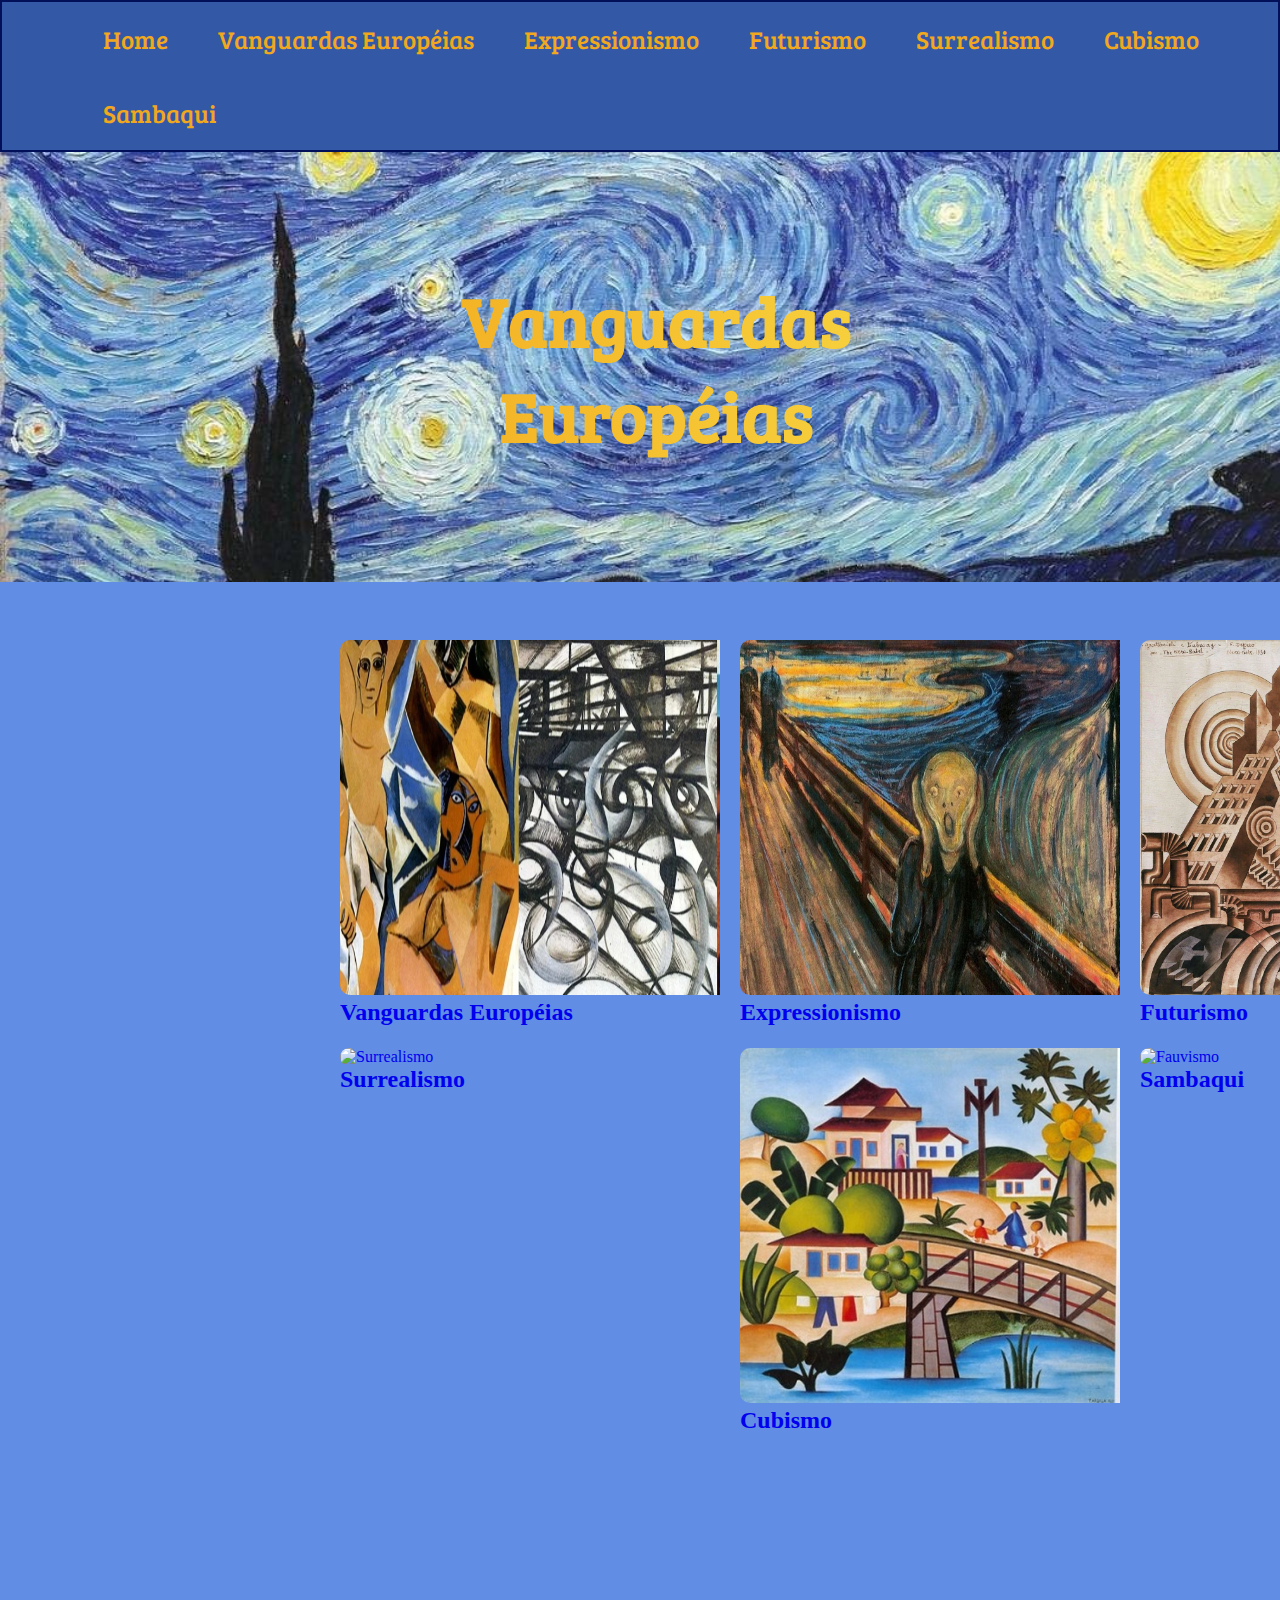
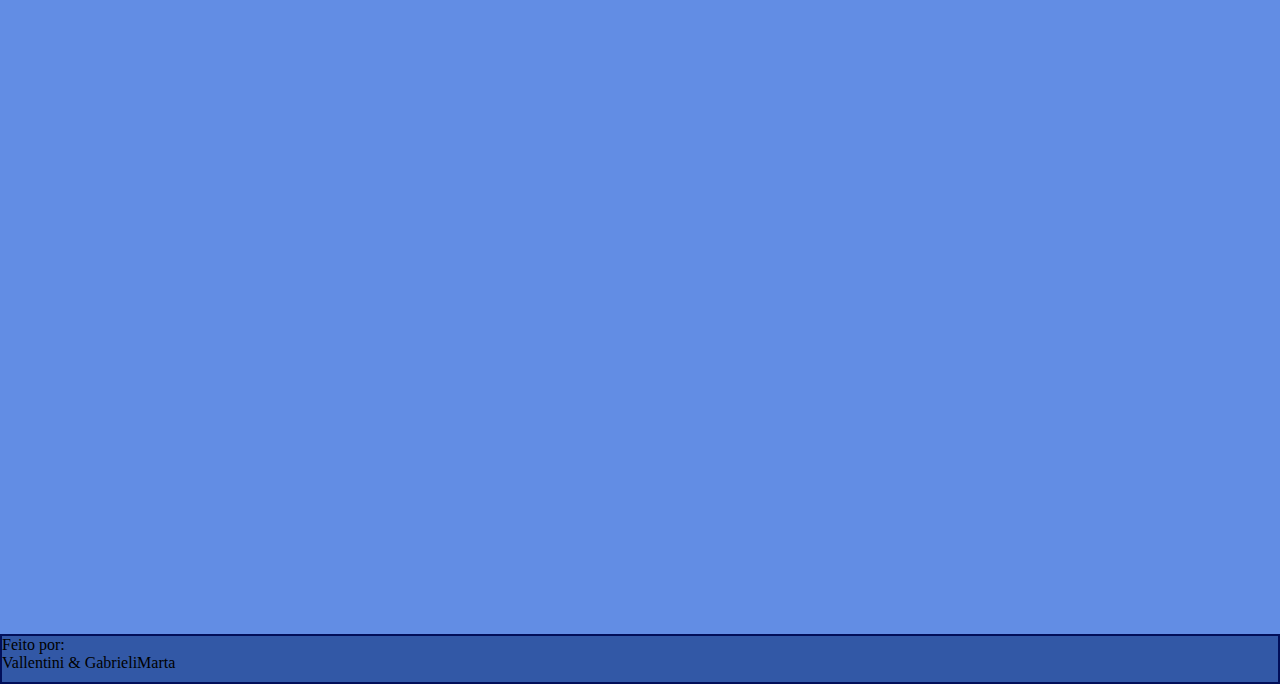
==== index.html @ 4a6d0623 "fauvismo=>sambaqui" ====
<!DOCTYPE html>
<html lang="pt-br">

<head>
  <meta charset="UTF-8">
  <meta http-equiv="X-UA-Compatible" content="IE=edge">
  <meta name="viewport" content="width=device-width, initial-scale=1.0">

  <title>Vanguardas Européias</title>
  <link href="style.css" rel="stylesheet">
  <link rel="preconnect" href="https://fonts.googleapis.com">
  <link rel="preconnect" href="https://fonts.gstatic.com" crossorigin>
  <link href="https://fonts.googleapis.com/css2?family=Bree+Serif&display=swap" rel="stylesheet">
  <link rel="preconnect" href="https://fonts.googleapis.com">
  <link rel="preconnect" href="https://fonts.gstatic.com" crossorigin>
  <link
    href="https://fonts.googleapis.com/css2?family=DM+Serif+Display&family=Holtwood+One+SC&family=Ultra&display=swap"
    rel="stylesheet">
  <link rel="shortcut icon" href="Imagens/belas-artes-fotor-20230614204542.png" type="image/x-icon">
  <link
    href="https://fonts.googleapis.com/css2?family=DM+Serif+Display&family=Holtwood+One+SC&family=Ultra&display=swap"
    rel="stylesheet">
  <link rel="preconnect" href="https://fonts.googleapis.com">
  <link rel="preconnect" href="https://fonts.gstatic.com" crossorigin>
  <link href="https://fonts.googleapis.com/css2?family=Roboto+Condensed:ital,wght@0,300;1,300&display=swap"
    rel="stylesheet">
  <link rel="preconnect" href="https://fonts.googleapis.com">
  <link rel="preconnect" href="https://fonts.gstatic.com" crossorigin>
  <link
    href="https://fonts.googleapis.com/css2?family=Abril+Fatface&family=DM+Serif+Display&family=Itim&family=Tinos:ital,wght@1,700&family=VT323&display=swap"
    rel="stylesheet">
  <link rel="preconnect" href="https://fonts.googleapis.com">
  <link rel="preconnect" href="https://fonts.gstatic.com" crossorigin>
  <link
    href="https://fonts.googleapis.com/css2?family=Patua+One&family=Roboto+Condensed:ital,wght@0,300;1,300&family=Yeseva+One&display=swap "
    rel="stylesheet">
  <link rel="preconnect" href="https://fonts.googleapis.com">
  <link rel="preconnect" href="https://fonts.gstatic.com" crossorigin>
  <link
    href="https://fonts.googleapis.com/css2?family=ADLaM+Display&family=Anton&family=Dela+Gothic+One&family=Roboto+Mono:ital,wght@1,300&display=swap"
    rel="stylesheet">
</head>

<body>
  <header>
    <nav>
      <ul>
        <li class="nav-home"><a class="nav-conteudo" href="index.html"> Home </a></li>
        <li class="nav-home"><a class="nav-conteudo" href="Vanguardas.html">Vanguardas Européias</a></li>
        <li class="nav-home">
          <a class="nav-conteudo" href="Expressionismo.html">Expressionismo</a>
        </li>
        <li class="nav-home"><a class="nav-conteudo" href="Futurismo.html">Futurismo</a></li>
        <li class="nav-home"><a class="nav-conteudo" href="Surrealismo.html">Surrealismo</a></li>
        <li class="nav-home"><a class="nav-conteudo" href="Cubismo.html">Cubismo</a></li>
        <li class="nav-home"><a class="nav-conteudo" href="Sambaqui.html">Sambaqui</a></li>
      </ul>
    </nav>
  </header>

  <div class="banner">
    <section class="titulo">
      <h1 class="task">Vanguardas Européias</h1>
    </section>
  </div>

  <main class="conteudo">
    <section class="containerIndex">
      <ul class="containerIndex">
        <li><a href="Vanguardas.html">
            <div class="card-item">
              <img src="Imagens/vanguardas-europeias-og.webp" alt="Vanguardas Européias" class="img">
              <h2>Vanguardas Européias</h2>
            </div>
          </a></li>
        <li><a href="Expressionismo.html">
            <div class="card-item">
              <img src="Imagens/oGrito.jpg" alt="Expressionismo" class="img">
              <h2>Expressionismo</h2>
            </div>
          </a></li>
        <li><a href="Futurismo.html">
            <div class="card-item">
              <img src="Imagens/futurismo.jpg" alt="Futurismo" class="img">
              <div class="textDiv">
                <h2>Futurismo</h2>
              </div>
            </div>
          </a></li>
        <li><a href="Surrealismo.html">
            <div class="card-item">
              <img src="Imagens/img62a901de7530f0.42861863.jpg" alt="Surrealismo" class="img">
              <h2>Surrealismo</h2>
            </div>
          </a></li>
        <li><a href="Cubismo.html">
            <div class="card-item">
              <img src="Imagens/m_o-Mamoeiro-Tarsila-do-Amaral-tela-428x400.webp" alt="Cubismo" class="img">
              <h2>Cubismo</h2>
            </div>
          </a></li>
        <li><a href="Sambaqui.html">
            <div class="card-item">
              <img src="Imagens/Sambaqui-Cubatao.jpg" alt="Fauvismo" class="img">
              <h2>Sambaqui</h2>
            </div>
          </a></li>
      </ul>

    </section>
  </main>
  <footer class="footer">
    <p>Feito por: <br>
      Vallentini & GabrieliMarta
    </p>
  </footer>
</body>

</html>
---- style.css ----
/* http://meyerweb.com/eric/tools/css/reset/ 
   v2.0 | 20110126
   License: none (public domain)
*/
/*
html, body, div, span, applet, object, iframe,
h1, h2, h3, h4, h5, h6, p, blockquote, pre,
a, abbr, acronym, address, big, cite, code,
del, dfn, em, img, ins, kbd, q, s, samp,
small, strike, strong, sub, sup, tt, var,
b, u, i, center,
dl, dt, dd, ol, ul, li,
fieldset, form, label, legend,
table, caption, tbody, tfoot, thead, tr, th, td,
article, aside, canvas, details, embed, 
figure, figcaption, footer, header, hgroup, 
menu, nav, output, ruby, section, summary,
time, mark, audio, video {
	margin: 0;
	padding: 0;
	border: 0;
	font-size: 100%;
	font: inherit;
	vertical-align: baseline;
}
HTML5 display-role reset for older browsers 
article, aside, details, figcaption, figure, 
footer, header, hgroup, menu, nav, section {
	display: block;
}
body {
	line-height: 1;
}
ol, ul {
	list-style: none;
}
blockquote, q {
	quotes: none;
}
blockquote:before, blockquote:after,
q:before, q:after {
	content: '';
	content: none;
}
table {
	border-collapse: collapse;
	border-spacing: 0;
}

*/

*{
    margin: 0;
    padding: 0;
    border: none;
    list-style: none;
    text-decoration: none;
}





/*COLOR -
 #F2A81D - LARANJA
 #F2D852 - AMARELO
 #3258A6 - AZUL
 #F2EEAC - AMARELO
 #021373 - AZUL*/

 .A5 {
    text-align: center;
    font-size:30px;
    font-family: 'DM Serif Display', serif;
    font-family: 'Ultra', serif;
    color: rgb(242 168 29);
    padding-bottom: 12px;
}

.img {
    width: 400px;
    height: 355px;
    padding-left: 0;
    border-radius: 10px;
    margin-top: 50px;
    padding-right: 20px;
    

}

h1 {
    color: #000;
    font-size: 30px;
    text-align: center;
    font-family: 'ADLaM Display', cursive;


}

body {
    background-color: #628de4;
}

/* @media screen and (max-width: 856px) {
    main.conteudo {
      display: grid;
      grid-template-columns: auto auto auto;
    }

    img {
      height: 200px;
      width: 200px;
      border-radius: 20px;
    }
  }

  @media screen and (max-width: 400px) {
    main.conteudo {
      display: grid;
      grid-template-columns: auto;
    }

    .img {
      height: 200px;
      width: 300px;
      border-radius: 20px;
    }
  }
  */
* {
    margin: 0;
    box-sizing: border-box;
}

.banner {
    padding: 100px 300px 100px;
    display: grid;
    place-content: center;
    background-image: url(Imagens/NoiteEstrelada.png);
    background-size: 103%;
}

.task {
    font-size: 70px;
    width: 105%;
    padding: 20px 0;
    display: flex;
    background-image: var(--gradiente);
    background-clip: text;
    -webkit-background-clip: text;
    font-family: 'Bree Serif', serif;
    color: transparent;
}

nav {
    list-style-type: none;
    margin: 0;
    padding: 0;
    overflow: hidden;
    background-color: #3258A6;
    border-color: #020F59;
    border-width: 2px;
    border-style: solid;

}

.nav-home {
    float: left;
}

.nav-home .nav-conteudo {
    font-family: 'Bree Serif', serif;
    font-size: 25px;
    display: block;
    color: rgb(242 168 29);
    text-align: center;
    padding: 20px 25px;
    text-decoration: none;
    transition: transform .2s;
}

.nav-home .nav-conteudo:hover {
    background-color: #F2EEAC;
    transform: scale(1.1);

}

:root {
    --gradiente: linear-gradient(to right, rgb(242 168 29), rgb(248 218 69));
}

.container {
    max-width: 1230px;
    margin: auto;
    display: grid;
    grid-template-areas: "main";
    width: 100%;
}

.containerIndex{
    margin: auto;
    display: grid;
    grid-template-columns: 1fr 1fr 1fr;
    grid-template-rows: 1fr 1fr;
    padding-left: 170px;
}
.nav-conteudo:hover {
    color: black;
    transition: 0.8s;
}

.card-item {
    margin-top: 8px;
    width: 400px;
    height: 400px;
    border-radius: 5px;
    transition: transform .2s;
    padding-right: 20px;
    padding-bottom: 50px;
}

.cardItemCubismo {
    font-size: 20px;
    margin-left: 150px;
    background-color: #ffffff;
    width: 1000px;
    border-color: rgb(242 168 29);
    border-width: 15px;
    border-style: solid;
    display: inline-block;
    padding: 20px 35px;
    margin-top: 8px;
  }

  .cardItemExpressionismo {
    margin-top: 8px;
    font-size: 20px;
    margin-left: 150px;
    background-color: #ffffff;
    width: 1000px;
    border-color: rgb(242 168 29);
    border-width: 15px;
    border-style: solid;
    display: inline-block;
    padding: 20px 35px;
  }

  .cardItemFuturismo {
    font-size: 20px;
    margin-left: 150px;
    background-color: #ffffff;
    width: 1000px;
    border-color: rgb(242 168 29);
    border-width: 15px;
    border-style: solid;
    display: inline-block;
    padding: 20px 35px;
    padding-top: 10px;
    margin-top: 8px;
}

.cardItemSurrealismo {
    font-size: 20px;
    margin-left: 150px;
    background-color: #ffffff;
    width: 1000px;
    border-color: rgb(242 168 29);
    border-width: 15px;
    border-style: solid;
    display: inline-block;
    padding: 20px 35px;
    margin-top: 8px;
  }

  .cardItemVanguardas {
    font-size: 20px;
    margin-left: 150px;
    background-color: #ffffff;
    width: 1000px;
    border-color: rgb(242 168 29);
    border-width: 15px;
    border-style: solid;
    display: inline-block;
    margin-top: 8px;
    padding: 20px 35px;
}

.cardItemSambaqui {
    font-size: 20px;
    margin-left: 15%;
    background-color: #ffffff;
    width: 1000px;
    border-color: rgb(242 168 29);
    border-width: 15px;
    border-style: solid;
    display: inline-block;
    padding: 20px 35px;
    margin-top: 8px;
  }

  .imgSambaqui {
    width: 400px;
    height: 300px;
    margin-left: 200px;
    margin-top: 8px;
    max-width: 1230px;
    display: grid;
    grid-template-areas: "main";
    flex-direction: row;
    justify-content: center;
    align-items: center;
  }


  .tituloSurrealismo {
    padding-left: 0;
    margin-top: 2px;

  }
  .imgSurrealismo {
    width: 500px;
    height: 300px;
    margin-top: 8px;
    margin-top: 8px;
    padding-left: 250px;
  }

  .imgExpressionismo{
    width: 500px;
    height: 300px;
    margin-top: 10px;
    margin-top: 10px;
    padding-left: 250px;
  }

  .imgCubismo {
    width: 400px;
    height: 300px;
    margin-left: 200px;
    margin-top: 8px;
  }

.card-item:hover{
    transform: scale(1.1);

}

.conteudoDentro{
    text-indent: 2cm;
    padding-bottom: 10px;
    padding-top: 10px;
}
ul{
    padding-left: 2cm;
}

.containerVan {
    max-width: 1230px;
    display: grid;
    grid-template-areas: "main";
    margin-top: 20px;
    width: 100%;
    flex-direction: row;
    justify-content: center;
    align-items: center;
}

.footer {
    margin-top: 10px;
    left: 0;
    bottom: 0;
    list-style-type: none;
    height: 50px;
    overflow: hidden;
    background-color: #3258A6;
    border-color: #020F59;
    border-width: 2px;
    border-style: solid;
    margin-top: 20px;

}

    @media screen and (max-width: 856px) {
        .container {
            display: block;
            background-color: #628de4;

        }

        .containerVan {
            max-width: 856px;
            display: grid;
            grid-template-areas: "main";
            width: 100%;
            height: 100vh;
        }

        .A2 .A3 {
            font-family: Arial, Helvetica, sans-serif;
            display: block;
            color: rgb(242 168 29);
            text-align: center;
            padding: 14px 20px;
            text-decoration: none;
        }

        .A2 .A3:hover {
            background-color: #F2EEAC;
        }

        .barra {
            height: 5px;
        }


        .card-item {
            margin: 2em 2em;
            text-align: center;
            background-color: #628de4;
            padding-left: 5px;
            width: 200px;
            height: 200px;
            display: inline-block;
        }

        .pa {
            text-align: center;
            font-family: 'Abril Fatface', cursive;
            font-family: 'DM Serif Display', serif;
            font-family: 'Itim', cursive;
            font-family: 'Tinos', serif;
            font-family: 'VT323', monospace;
            font-size: 13px;
            color: rgb(0, 0, 0);
        }

        .A5 {
            text-align: center;
            font-size: 18px;
            font-family: 'DM Serif Display', serif;
            font-family: 'Ultra', serif;
            color: rgb(242 168 29);
        }

        main.conteudo {
            display: inline-block;
            grid-template-columns: auto auto;
        }

        .escolha1 {
            padding: 15px 60px 15px;
            display: grid;
            place-content: center;
            background-image: url(Imagens/NoiteEstrelada.png);
            background-size: 103%;
        }

    }

    @media screen and (max-width: 400px) {

        .escolha1 {
            padding: 38px 35px 38px;
            display: grid;
            place-content: center;
            background-image: url(Imagens/NoiteEstrelada.png);
            background-size: 105%;
        }

        .A2 .A3 {
            font-family: Arial, Helvetica, sans-serif;
            color: rgb(242 168 29);
            /*#F2A81D;3258A6*/
            padding: 10px 15px;
            text-decoration: none;
            text-align: center;
        }

        .A2 .A3:hover {
            background-color: #F2EEAC;
        }


        .task {
            font-size: 30px;
            width: 100%;
            padding: 10px 0;
            display: flex;
            background-image: var(--gradiente);
            background-clip: text;
            -webkit-background-clip: text;
            font-family: 'Bree Serif', serif;
            color: transparent;
        }

        .A1 {
            list-style-type: none;
            margin: 0;
            padding: 0;
            overflow: hidden;
            background-color: #3258A6;
            border-color: #020F59;
            border-width: 1px;
            border-style: solid;
            border-radius: 2px;
            font-size: 13px;
        }

        .barra {
            width: 30px;
            height: 2px;
        }

        .lupa {
            width: 15px;
            height: 15px;
        }

        .card-item {
            margin-left: 50px;
            text-align: center;
            padding-left: 5px;
            background-color: #628de4;
            width: 300px;
            height: 200px;
            display: inline-block;
        }


    }
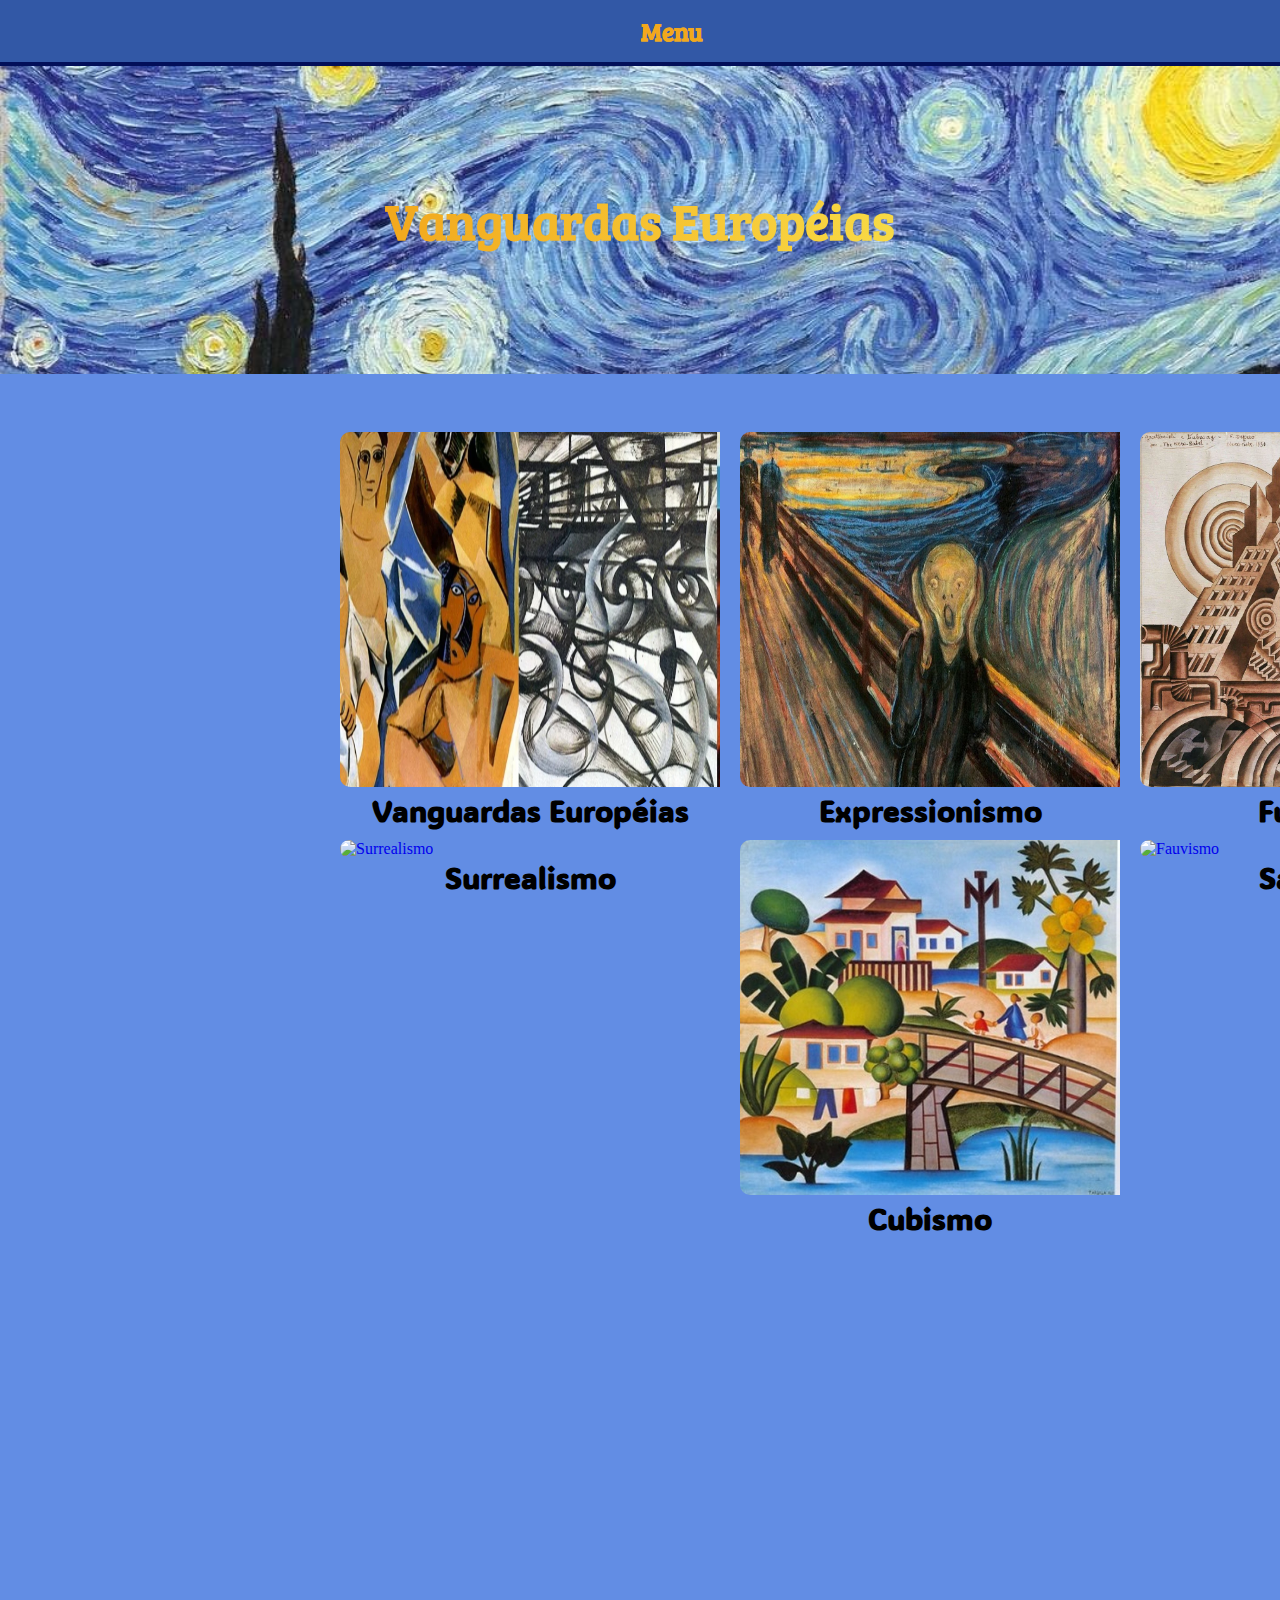
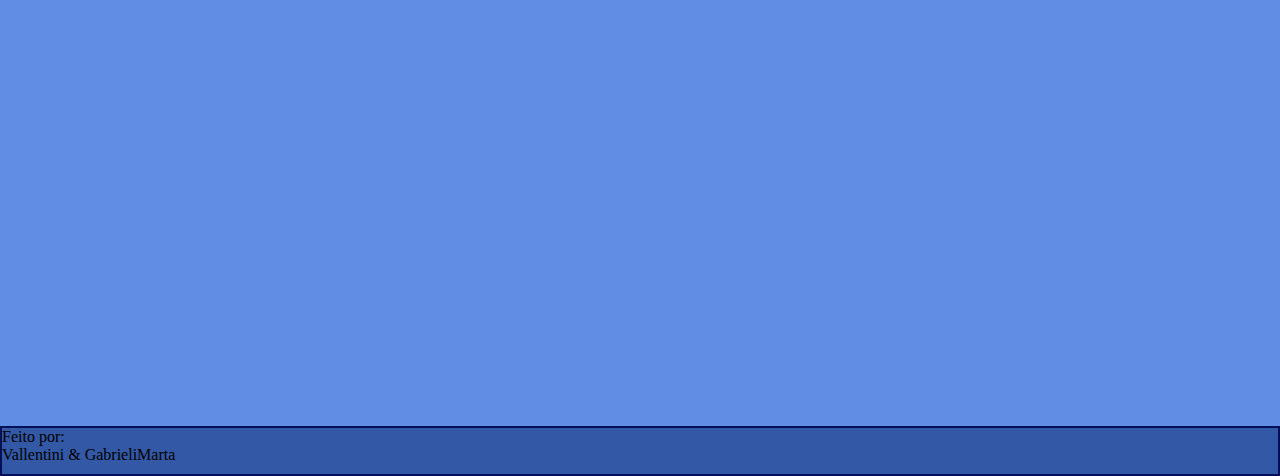
==== commit cabb7c35: "responsividade" ====
--- a/index.html
+++ b/index.html
@@ -43,24 +43,28 @@
 
 <body>
   <header>
-    <nav>
-      <ul>
-        <li class="nav-home"><a class="nav-conteudo" href="index.html"> Home </a></li>
-        <li class="nav-home"><a class="nav-conteudo" href="Vanguardas.html">Vanguardas Européias</a></li>
-        <li class="nav-home">
-          <a class="nav-conteudo" href="Expressionismo.html">Expressionismo</a>
-        </li>
-        <li class="nav-home"><a class="nav-conteudo" href="Futurismo.html">Futurismo</a></li>
-        <li class="nav-home"><a class="nav-conteudo" href="Surrealismo.html">Surrealismo</a></li>
-        <li class="nav-home"><a class="nav-conteudo" href="Cubismo.html">Cubismo</a></li>
-        <li class="nav-home"><a class="nav-conteudo" href="Sambaqui.html">Sambaqui</a></li>
-      </ul>
-    </nav>
-  </header>
-
+    <div class="topnav">
+      <h1>Menu</h1>
+      <nav>
+        <div id="links-menu">
+          <ul>
+            <li><a href="index.html"> Home </a></li>
+            <li><a href="Vanguardas.html">Vanguardas Européias</a></li>
+            <li><a href="Expressionismo.html">Expressionismo</a></li>
+            <li><a href="Futurismo.html">Futurismo</a></li>
+            <li><a href="Surrealismo.html">Surrealismo</a></li>
+            <li><a href="Cubismo.html">Cubismo</a></li>
+            <li><a href="Sambaqui.html">Sambaqui</a></li>
+              </ul>
+        </div>
+        <a href="javascript:void(0);" class="icon" onclick="myFunction()">
+          <i class="fa fa-bars"></i>
+        </a>
+      </nav>
+    </div>
   <div class="banner">
     <section class="titulo">
-      <h1 class="task">Vanguardas Européias</h1>
+      <h1 >Vanguardas Européias</h1>
     </section>
   </div>
 
--- a/style.css
+++ b/style.css
@@ -49,107 +49,32 @@
 
 */
 
-*{
+* {
     margin: 0;
     padding: 0;
     border: none;
     list-style: none;
     text-decoration: none;
-}
-
-
-
-
-
-/*COLOR -
- #F2A81D - LARANJA
- #F2D852 - AMARELO
- #3258A6 - AZUL
- #F2EEAC - AMARELO
- #021373 - AZUL*/
-
- .A5 {
-    text-align: center;
-    font-size:30px;
-    font-family: 'DM Serif Display', serif;
-    font-family: 'Ultra', serif;
-    color: rgb(242 168 29);
-    padding-bottom: 12px;
-}
-
-.img {
-    width: 400px;
-    height: 355px;
-    padding-left: 0;
-    border-radius: 10px;
-    margin-top: 50px;
-    padding-right: 20px;
-    
-
-}
-
-h1 {
-    color: #000;
-    font-size: 30px;
-    text-align: center;
-    font-family: 'ADLaM Display', cursive;
-
-
+    box-sizing: border-box;
 }
 
 body {
     background-color: #628de4;
 }
-
-/* @media screen and (max-width: 856px) {
-    main.conteudo {
-      display: grid;
-      grid-template-columns: auto auto auto;
-    }
-
-    img {
-      height: 200px;
-      width: 200px;
-      border-radius: 20px;
-    }
-  }
-
-  @media screen and (max-width: 400px) {
-    main.conteudo {
-      display: grid;
-      grid-template-columns: auto;
-    }
-
-    .img {
-      height: 200px;
-      width: 300px;
-      border-radius: 20px;
-    }
-  }
-  */
-* {
-    margin: 0;
-    box-sizing: border-box;
-}
-
-.banner {
-    padding: 100px 300px 100px;
+.grid {
     display: grid;
-    place-content: center;
-    background-image: url(Imagens/NoiteEstrelada.png);
-    background-size: 103%;
-}
-
-.task {
-    font-size: 70px;
-    width: 105%;
-    padding: 20px 0;
-    display: flex;
-    background-image: var(--gradiente);
-    background-clip: text;
-    -webkit-background-clip: text;
-    font-family: 'Bree Serif', serif;
-    color: transparent;
+    grid-template-columns: 3% 1fr;
+    grid-template-rows: 10vh 80vh 10vh;
+    grid-template-areas: "h h"
+        "m m"
+        "f f";
+}
+
+
+main {
+    grid-area: m;
+    display: inline;
+
 }
 
 nav {
@@ -163,15 +88,105 @@
     border-style: solid;
 
 }
-
+header {
+    grid-area: h;
+    background-color: var(--cor-fundo3);
+    width: 100%;
+    padding: 0;
+    margin: auto;
+    background-color: var(--cor-verde);
+    color: var(--cor-amarela);
+    display: inline;
+}
+
+.topnav {
+    overflow: hidden;
+    background-color: var(--cor-verdeEscuro);
+    position: relative;
+    height: 100%;
+    text-align: center;
+}
+
+.topnav #links-menu {
+    display: none;
+}
+
+header h1 {
+    color: rgb(242 168 29);
+    padding: 14px 16px;
+    text-decoration: none;
+    font-size: 25px;
+    display: block;
+    font-family: 'Bree Serif', serif;
+}
+
+.topnav {
+    overflow: hidden;
+    background-color: #3258A6;
+    position: relative;
+    box-shadow: #2E7366 20;
+    font-family: 'Titan One', sans-serif;
+}
+
+.topnav #links-menu {
+    display: none;
+}
+
+.tudo-menu h1 {
+    color: white;
+    padding: 14px 16px;
+    text-decoration: none;
+    font-size: 25px;
+    display: block;
+}
+
+.topnav a {
+    color: rgb(242 168 29);
+    padding: 14px 16px;
+    text-decoration: none;
+    font-size: 25px;
+    display: block;
+    transition: 0.4s;
+    font-family: 'Bree Serif', serif;
+
+}
+.fa{
+    display: inline-block;
+    font: normal normal normal 14px/1 FontAwesome;
+    font-size: inherit;
+    text-rendering: auto;
+    -webkit-font-smoothing: antialiased;
+    -moz-osx-font-smoothing: grayscale;
+}
+.topnav a.icon {
+    background: #3258A6;
+    display: block;
+    position: absolute;
+    right: 0;
+    top: 0;
+    transition: 0.4s;
+}
+
+.topnav a.icon :hover {
+    background-color: #ddd;
+    color: #ddd;
+    transition: 0.4s;
+}
+
+.topnav a:hover {
+    background-color: #ddd;
+    color: #3258A6;
+}
+
+/*
 .nav-home {
     float: left;
 }
 
 .nav-home .nav-conteudo {
     font-family: 'Bree Serif', serif;
-    font-size: 25px;
-    display: block;
+    font-size: 10%;
+    display: flex;
     color: rgb(242 168 29);
     text-align: center;
     padding: 20px 25px;
@@ -182,6 +197,56 @@
 .nav-home .nav-conteudo:hover {
     background-color: #F2EEAC;
     transform: scale(1.1);
+
+}
+*/
+
+.banner {
+    padding: 100px 300px 100px;
+    display: flex;
+    place-content: center;
+    background-image: url(Imagens/NoiteEstrelada.png);
+    background-size: 100%;
+}
+
+.banner h1 {
+    font-size: 50px;
+    width: 100%;
+    padding: 20px 0;
+    display: flex;
+    background-image: var(--gradiente);
+    background-clip: text;
+    -webkit-background-clip: text;
+    font-family: 'Bree Serif', serif;
+    color: transparent;
+}
+
+h2 {
+    color: #000;
+    font-size: 30px;
+    text-align: center;
+    font-family: 'ADLaM Display', cursive;
+
+
+}
+
+h3 {
+    text-align: center;
+    font-size: 25px;
+    font-family: 'DM Serif Display', serif;
+    font-family: 'Ultra', serif;
+    color: #000;
+    padding-bottom: 12px;
+}
+
+.img {
+    width: 400px;
+    height: 355px;
+    padding-left: 0;
+    border-radius: 10px;
+    margin-top: 50px;
+    padding-right: 20px;
+
 
 }
 
@@ -197,13 +262,14 @@
     width: 100%;
 }
 
-.containerIndex{
+.containerIndex {
     margin: auto;
     display: grid;
     grid-template-columns: 1fr 1fr 1fr;
     grid-template-rows: 1fr 1fr;
     padding-left: 170px;
 }
+
 .nav-conteudo:hover {
     color: black;
     transition: 0.8s;
@@ -211,72 +277,20 @@
 
 .card-item {
     margin-top: 8px;
-    width: 400px;
-    height: 400px;
+    width: 70%;
+    height: 70%;
     border-radius: 5px;
     transition: transform .2s;
-    padding-right: 20px;
+    padding-right: 20%;
     padding-bottom: 50px;
 }
 
-.cardItemCubismo {
+
+.cardItemText {
     font-size: 20px;
-    margin-left: 150px;
+    margin-left: 10%;
     background-color: #ffffff;
-    width: 1000px;
-    border-color: rgb(242 168 29);
-    border-width: 15px;
-    border-style: solid;
-    display: inline-block;
-    padding: 20px 35px;
-    margin-top: 8px;
-  }
-
-  .cardItemExpressionismo {
-    margin-top: 8px;
-    font-size: 20px;
-    margin-left: 150px;
-    background-color: #ffffff;
-    width: 1000px;
-    border-color: rgb(242 168 29);
-    border-width: 15px;
-    border-style: solid;
-    display: inline-block;
-    padding: 20px 35px;
-  }
-
-  .cardItemFuturismo {
-    font-size: 20px;
-    margin-left: 150px;
-    background-color: #ffffff;
-    width: 1000px;
-    border-color: rgb(242 168 29);
-    border-width: 15px;
-    border-style: solid;
-    display: inline-block;
-    padding: 20px 35px;
-    padding-top: 10px;
-    margin-top: 8px;
-}
-
-.cardItemSurrealismo {
-    font-size: 20px;
-    margin-left: 150px;
-    background-color: #ffffff;
-    width: 1000px;
-    border-color: rgb(242 168 29);
-    border-width: 15px;
-    border-style: solid;
-    display: inline-block;
-    padding: 20px 35px;
-    margin-top: 8px;
-  }
-
-  .cardItemVanguardas {
-    font-size: 20px;
-    margin-left: 150px;
-    background-color: #ffffff;
-    width: 1000px;
+    width: 80%;
     border-color: rgb(242 168 29);
     border-width: 15px;
     border-style: solid;
@@ -285,20 +299,7 @@
     padding: 20px 35px;
 }
 
-.cardItemSambaqui {
-    font-size: 20px;
-    margin-left: 15%;
-    background-color: #ffffff;
-    width: 1000px;
-    border-color: rgb(242 168 29);
-    border-width: 15px;
-    border-style: solid;
-    display: inline-block;
-    padding: 20px 35px;
-    margin-top: 8px;
-  }
-
-  .imgSambaqui {
+.imgSambaqui {
     width: 400px;
     height: 300px;
     margin-left: 200px;
@@ -309,48 +310,50 @@
     flex-direction: row;
     justify-content: center;
     align-items: center;
-  }
-
-
-  .tituloSurrealismo {
+}
+
+
+.tituloSurrealismo {
     padding-left: 0;
     margin-top: 2px;
 
-  }
-  .imgSurrealismo {
+}
+
+.imgSurrealismo {
     width: 500px;
     height: 300px;
     margin-top: 8px;
     margin-top: 8px;
     padding-left: 250px;
-  }
-
-  .imgExpressionismo{
+}
+
+.imgExpressionismo {
     width: 500px;
     height: 300px;
     margin-top: 10px;
     margin-top: 10px;
     padding-left: 250px;
-  }
-
-  .imgCubismo {
+}
+
+.imgCubismo {
     width: 400px;
     height: 300px;
     margin-left: 200px;
     margin-top: 8px;
-  }
-
-.card-item:hover{
-    transform: scale(1.1);
-
-}
-
-.conteudoDentro{
+}
+
+.card-item:hover {
+    transform: scale(1.03);
+
+}
+
+.conteudoDentro {
     text-indent: 2cm;
     padding-bottom: 10px;
     padding-top: 10px;
 }
-ul{
+
+ul {
     padding-left: 2cm;
 }
 
@@ -380,151 +383,865 @@
 
 }
 
-    @media screen and (max-width: 856px) {
-        .container {
-            display: block;
-            background-color: #628de4;
-
-        }
-
-        .containerVan {
-            max-width: 856px;
-            display: grid;
-            grid-template-areas: "main";
-            width: 100%;
-            height: 100vh;
-        }
-
-        .A2 .A3 {
-            font-family: Arial, Helvetica, sans-serif;
-            display: block;
-            color: rgb(242 168 29);
-            text-align: center;
-            padding: 14px 20px;
-            text-decoration: none;
-        }
-
-        .A2 .A3:hover {
-            background-color: #F2EEAC;
-        }
-
-        .barra {
-            height: 5px;
-        }
-
-
-        .card-item {
-            margin: 2em 2em;
-            text-align: center;
-            background-color: #628de4;
-            padding-left: 5px;
-            width: 200px;
-            height: 200px;
-            display: inline-block;
-        }
-
-        .pa {
-            text-align: center;
-            font-family: 'Abril Fatface', cursive;
-            font-family: 'DM Serif Display', serif;
-            font-family: 'Itim', cursive;
-            font-family: 'Tinos', serif;
-            font-family: 'VT323', monospace;
-            font-size: 13px;
-            color: rgb(0, 0, 0);
-        }
-
-        .A5 {
-            text-align: center;
-            font-size: 18px;
-            font-family: 'DM Serif Display', serif;
-            font-family: 'Ultra', serif;
-            color: rgb(242 168 29);
-        }
-
-        main.conteudo {
-            display: inline-block;
-            grid-template-columns: auto auto;
-        }
-
-        .escolha1 {
-            padding: 15px 60px 15px;
-            display: grid;
-            place-content: center;
-            background-image: url(Imagens/NoiteEstrelada.png);
-            background-size: 103%;
-        }
-
-    }
-
-    @media screen and (max-width: 400px) {
-
-        .escolha1 {
-            padding: 38px 35px 38px;
-            display: grid;
-            place-content: center;
-            background-image: url(Imagens/NoiteEstrelada.png);
-            background-size: 105%;
-        }
-
-        .A2 .A3 {
-            font-family: Arial, Helvetica, sans-serif;
-            color: rgb(242 168 29);
-            /*#F2A81D;3258A6*/
-            padding: 10px 15px;
-            text-decoration: none;
-            text-align: center;
-        }
-
-        .A2 .A3:hover {
-            background-color: #F2EEAC;
-        }
-
-
-        .task {
-            font-size: 30px;
-            width: 100%;
-            padding: 10px 0;
-            display: flex;
-            background-image: var(--gradiente);
-            background-clip: text;
-            -webkit-background-clip: text;
-            font-family: 'Bree Serif', serif;
-            color: transparent;
-        }
-
-        .A1 {
-            list-style-type: none;
-            margin: 0;
-            padding: 0;
-            overflow: hidden;
-            background-color: #3258A6;
-            border-color: #020F59;
-            border-width: 1px;
-            border-style: solid;
-            border-radius: 2px;
-            font-size: 13px;
-        }
-
-        .barra {
-            width: 30px;
-            height: 2px;
-        }
-
-        .lupa {
-            width: 15px;
-            height: 15px;
-        }
-
-        .card-item {
-            margin-left: 50px;
-            text-align: center;
-            padding-left: 5px;
-            background-color: #628de4;
-            width: 300px;
-            height: 200px;
-            display: inline-block;
-        }
-
-
-    }
+@media (max-width: 1680px) {
+    * {
+        margin: 0;
+        padding: 0;
+        border: none;
+        list-style: none;
+        text-decoration: none;
+        box-sizing: border-box;
+    }
+
+    nav {
+        list-style-type: none;
+        margin: 0;
+        padding: 0;
+        overflow: hidden;
+        background-color: #3258A6;
+        border-color: #020F59;
+        border-width: 2px;
+        border-style: solid;
+
+    }
+
+    .nav-home {
+        float: left;
+    }
+
+    .nav-home .nav-conteudo {
+        font-family: 'Bree Serif', serif;
+        font-size: 25px;
+        display: block;
+        color: rgb(242 168 29);
+        text-align: center;
+        padding: 20px 25px;
+        text-decoration: none;
+        transition: transform .2s;
+    }
+
+    .nav-home .nav-conteudo:hover {
+        background-color: #F2EEAC;
+        transform: scale(1.1);
+
+    }
+
+
+    .banner {
+        padding: 100px 300px 100px;
+        display: grid;
+        place-content: center;
+        background-image: url(Imagens/NoiteEstrelada.png);
+        background-size: 103%;
+    }
+
+    h1 {
+        font-size: 70px;
+        width: 105%;
+        padding: 20px 0;
+        display: flex;
+        background-image: var(--gradiente);
+        background-clip: text;
+        -webkit-background-clip: text;
+        font-family: 'Bree Serif', serif;
+        color: transparent;
+    }
+
+    h2 {
+        color: #000;
+        font-size: 30px;
+        text-align: center;
+        font-family: 'ADLaM Display', cursive;
+
+
+    }
+
+    h3 {
+        text-align: center;
+        font-size: 25px;
+        font-family: 'DM Serif Display', serif;
+        font-family: 'Ultra', serif;
+        color: #000;
+        padding-bottom: 12px;
+    }
+
+    .img {
+        width: 400px;
+        height: 355px;
+        padding-left: 0;
+        border-radius: 10px;
+        margin-top: 50px;
+        padding-right: 20px;
+
+
+    }
+
+    :root {
+        --gradiente: linear-gradient(to right, rgb(242 168 29), rgb(248 218 69));
+    }
+
+    .container {
+        max-width: 1230px;
+        margin: auto;
+        display: grid;
+        grid-template-areas: "main";
+        width: 100%;
+    }
+
+    .containerIndex {
+        margin: auto;
+        display: grid;
+        grid-template-columns: 1fr 1fr 1fr;
+        grid-template-rows: 1fr 1fr;
+        padding-left: 170px;
+    }
+
+    .nav-conteudo:hover {
+        color: black;
+        transition: 0.8s;
+    }
+
+    .card-item {
+        margin-top: 8px;
+        width: 400px;
+        height: 400px;
+        border-radius: 5px;
+        transition: transform .2s;
+        padding-right: 20px;
+        padding-bottom: 50px;
+    }
+
+    .cardItemCubismo {
+        font-size: 20px;
+        margin-left: 150px;
+        background-color: #ffffff;
+        width: 1000px;
+        border-color: rgb(242 168 29);
+        border-width: 15px;
+        border-style: solid;
+        display: inline-block;
+        padding: 20px 35px;
+        margin-top: 8px;
+    }
+
+    .cardItemExpressionismo {
+        margin-top: 8px;
+        font-size: 20px;
+        margin-left: 150px;
+        background-color: #ffffff;
+        width: 1000px;
+        border-color: rgb(242 168 29);
+        border-width: 15px;
+        border-style: solid;
+        display: inline-block;
+        padding: 20px 35px;
+    }
+
+    .cardItemFuturismo {
+        font-size: 20px;
+        margin-left: 150px;
+        background-color: #ffffff;
+        width: 1000px;
+        border-color: rgb(242 168 29);
+        border-width: 15px;
+        border-style: solid;
+        display: inline-block;
+        padding: 20px 35px;
+        padding-top: 10px;
+        margin-top: 8px;
+    }
+
+    .cardItemSurrealismo {
+        font-size: 20px;
+        margin-left: 150px;
+        background-color: #ffffff;
+        width: 1000px;
+        border-color: rgb(242 168 29);
+        border-width: 15px;
+        border-style: solid;
+        display: inline-block;
+        padding: 20px 35px;
+        margin-top: 8px;
+    }
+
+    .cardItemVanguardas {
+        font-size: 20px;
+        margin-left: 150px;
+        background-color: #ffffff;
+        width: 1000px;
+        border-color: rgb(242 168 29);
+        border-width: 15px;
+        border-style: solid;
+        display: inline-block;
+        margin-top: 8px;
+        padding: 20px 35px;
+    }
+
+    .cardItemSambaqui {
+        font-size: 20px;
+        margin-left: 15%;
+        background-color: #ffffff;
+        width: 1000px;
+        border-color: rgb(242 168 29);
+        border-width: 15px;
+        border-style: solid;
+        display: inline-block;
+        padding: 20px 35px;
+        margin-top: 8px;
+    }
+
+    .imgSambaqui {
+        width: 400px;
+        height: 300px;
+        margin-left: 200px;
+        margin-top: 8px;
+        max-width: 1230px;
+        display: grid;
+        grid-template-areas: "main";
+        flex-direction: row;
+        justify-content: center;
+        align-items: center;
+    }
+
+    .imgSurrealismo {
+        width: 500px;
+        height: 300px;
+        margin-top: 8px;
+        margin-top: 8px;
+        padding-left: 250px;
+    }
+
+    .imgExpressionismo {
+        width: 500px;
+        height: 300px;
+        margin-top: 10px;
+        margin-top: 10px;
+        padding-left: 250px;
+    }
+
+    .imgCubismo {
+        width: 400px;
+        height: 300px;
+        margin-left: 200px;
+        margin-top: 8px;
+    }
+
+    .card-item:hover {
+        transform: scale(1.1);
+
+    }
+
+    .conteudoDentro {
+        text-indent: 2cm;
+        padding-bottom: 10px;
+        padding-top: 10px;
+    }
+
+    ul {
+        padding-left: 2cm;
+    }
+
+    .containerVan {
+        max-width: 1230px;
+        display: grid;
+        grid-template-areas: "main";
+        margin-top: 20px;
+        width: 100%;
+        flex-direction: row;
+        justify-content: center;
+        align-items: center;
+    }
+
+    .footer {
+        margin-top: 10px;
+        left: 0;
+        bottom: 0;
+        list-style-type: none;
+        height: 50px;
+        overflow: hidden;
+        background-color: #3258A6;
+        border-color: #020F59;
+        border-width: 2px;
+        border-style: solid;
+        margin-top: 20px;
+
+    }
+}
+
+
+
+
+@media (max-width: 980px) {
+    * {
+        margin: 0;
+        padding: 0;
+        border: none;
+        list-style: none;
+        text-decoration: none;
+        box-sizing: border-box;
+    }
+
+    nav {
+        list-style-type: none;
+        margin: 0;
+        padding: 0;
+        overflow: hidden;
+        background-color: #3258A6;
+        border-color: #020F59;
+        border-width: 2px;
+        border-style: solid;
+
+    }
+
+    .nav-home {
+        float: left;
+    }
+
+    .nav-home .nav-conteudo {
+        font-family: 'Bree Serif', serif;
+        font-size: 25px;
+        display: block;
+        color: rgb(242 168 29);
+        text-align: center;
+        padding: 20px 25px;
+        text-decoration: none;
+        transition: transform .2s;
+    }
+
+    .nav-home .nav-conteudo:hover {
+        background-color: #F2EEAC;
+        transform: scale(1.1);
+
+    }
+
+
+    .banner {
+        padding: 100px 300px 100px;
+        display: grid;
+        place-content: center;
+        background-image: url(Imagens/NoiteEstrelada.png);
+        background-size: 103%;
+    }
+
+    h1 {
+        font-size: 70px;
+        width: 105%;
+        padding: 20px 0;
+        display: flex;
+        background-image: var(--gradiente);
+        background-clip: text;
+        -webkit-background-clip: text;
+        font-family: 'Bree Serif', serif;
+        color: transparent;
+    }
+
+    h2 {
+        color: #000;
+        font-size: 30px;
+        text-align: center;
+        font-family: 'ADLaM Display', cursive;
+
+
+    }
+
+    h3 {
+        text-align: center;
+        font-size: 25px;
+        font-family: 'DM Serif Display', serif;
+        font-family: 'Ultra', serif;
+        color: #000;
+        padding-bottom: 12px;
+    }
+
+    .img {
+        width: 400px;
+        height: 355px;
+        padding-left: 0;
+        border-radius: 10px;
+        margin-top: 50px;
+        padding-right: 20px;
+
+
+    }
+
+    :root {
+        --gradiente: linear-gradient(to right, rgb(242 168 29), rgb(248 218 69));
+    }
+
+    .container {
+        max-width: 1230px;
+        margin: auto;
+        display: grid;
+        grid-template-areas: "main";
+        width: 100%;
+    }
+
+    .containerIndex {
+        margin: auto;
+        display: grid;
+        grid-template-columns: 1fr 1fr 1fr;
+        grid-template-rows: 1fr 1fr;
+        padding-left: 170px;
+    }
+
+    .nav-conteudo:hover {
+        color: black;
+        transition: 0.8s;
+    }
+
+    .card-item {
+        margin-top: 8px;
+        width: 400px;
+        height: 400px;
+        border-radius: 5px;
+        transition: transform .2s;
+        padding-right: 20px;
+        padding-bottom: 50px;
+    }
+
+    .cardItemCubismo {
+        font-size: 20px;
+        margin-left: 150px;
+        background-color: #ffffff;
+        width: 1000px;
+        border-color: rgb(242 168 29);
+        border-width: 15px;
+        border-style: solid;
+        display: inline-block;
+        padding: 20px 35px;
+        margin-top: 8px;
+    }
+
+    .cardItemExpressionismo {
+        margin-top: 8px;
+        font-size: 20px;
+        margin-left: 150px;
+        background-color: #ffffff;
+        width: 1000px;
+        border-color: rgb(242 168 29);
+        border-width: 15px;
+        border-style: solid;
+        display: inline-block;
+        padding: 20px 35px;
+    }
+
+    .cardItemFuturismo {
+        font-size: 20px;
+        margin-left: 150px;
+        background-color: #ffffff;
+        width: 1000px;
+        border-color: rgb(242 168 29);
+        border-width: 15px;
+        border-style: solid;
+        display: inline-block;
+        padding: 20px 35px;
+        padding-top: 10px;
+        margin-top: 8px;
+    }
+
+    .cardItemSurrealismo {
+        font-size: 20px;
+        margin-left: 150px;
+        background-color: #ffffff;
+        width: 1000px;
+        border-color: rgb(242 168 29);
+        border-width: 15px;
+        border-style: solid;
+        display: inline-block;
+        padding: 20px 35px;
+        margin-top: 8px;
+    }
+
+    .cardItemVanguardas {
+        font-size: 20px;
+        margin-left: 150px;
+        background-color: #ffffff;
+        width: 1000px;
+        border-color: rgb(242 168 29);
+        border-width: 15px;
+        border-style: solid;
+        display: inline-block;
+        margin-top: 8px;
+        padding: 20px 35px;
+    }
+
+    .cardItemSambaqui {
+        font-size: 20px;
+        margin-left: 15%;
+        background-color: #ffffff;
+        width: 1000px;
+        border-color: rgb(242 168 29);
+        border-width: 15px;
+        border-style: solid;
+        display: inline-block;
+        padding: 20px 35px;
+        margin-top: 8px;
+    }
+
+    .imgSambaqui {
+        width: 400px;
+        height: 300px;
+        margin-left: 200px;
+        margin-top: 8px;
+        max-width: 1230px;
+        display: grid;
+        grid-template-areas: "main";
+        flex-direction: row;
+        justify-content: center;
+        align-items: center;
+    }
+
+    .imgSurrealismo {
+        width: 500px;
+        height: 300px;
+        margin-top: 8px;
+        margin-top: 8px;
+        padding-left: 250px;
+    }
+
+    .imgExpressionismo {
+        width: 500px;
+        height: 300px;
+        margin-top: 10px;
+        margin-top: 10px;
+        padding-left: 250px;
+    }
+
+    .imgCubismo {
+        width: 400px;
+        height: 300px;
+        margin-left: 200px;
+        margin-top: 8px;
+    }
+
+    .card-item:hover {
+        transform: scale(1.1);
+
+    }
+
+    .conteudoDentro {
+        text-indent: 2cm;
+        padding-bottom: 10px;
+        padding-top: 10px;
+    }
+
+    ul {
+        padding-left: 2cm;
+    }
+
+    .containerVan {
+        max-width: 1230px;
+        display: grid;
+        grid-template-areas: "main";
+        margin-top: 20px;
+        width: 100%;
+        flex-direction: row;
+        justify-content: center;
+        align-items: center;
+    }
+
+    .footer {
+        margin-top: 10px;
+        left: 0;
+        bottom: 0;
+        list-style-type: none;
+        height: 50px;
+        overflow: hidden;
+        background-color: #3258A6;
+        border-color: #020F59;
+        border-width: 2px;
+        border-style: solid;
+        margin-top: 20px;
+
+    }
+
+}
+
+
+
+@media (max-width: 736px) {
+    * {
+        margin: 0;
+        padding: 0;
+        border: none;
+        list-style: none;
+        text-decoration: none;
+        box-sizing: border-box;
+    }
+
+    nav {
+        list-style-type: none;
+        margin: 0;
+        padding: 0;
+        overflow: hidden;
+        background-color: #3258A6;
+        border-color: #020F59;
+        border-width: 2px;
+        border-style: solid;
+
+    }
+
+    .nav-home {
+        float: left;
+    }
+
+    .nav-home .nav-conteudo {
+        font-family: 'Bree Serif', serif;
+        font-size: 25px;
+        display: block;
+        color: rgb(242 168 29);
+        text-align: center;
+        padding: 20px 25px;
+        text-decoration: none;
+        transition: transform .2s;
+    }
+
+    .nav-home .nav-conteudo:hover {
+        background-color: #F2EEAC;
+        transform: scale(1.1);
+
+    }
+
+
+    .banner {
+        padding: 100px 300px 100px;
+        display: grid;
+        place-content: center;
+        background-image: url(Imagens/NoiteEstrelada.png);
+        background-size: 103%;
+    }
+
+    h1 {
+        font-size: 70px;
+        width: 105%;
+        padding: 20px 0;
+        display: flex;
+        background-image: var(--gradiente);
+        background-clip: text;
+        -webkit-background-clip: text;
+        font-family: 'Bree Serif', serif;
+        color: transparent;
+    }
+
+    h2 {
+        color: #000;
+        font-size: 30px;
+        text-align: center;
+        font-family: 'ADLaM Display', cursive;
+
+
+    }
+
+    h3 {
+        text-align: center;
+        font-size: 25px;
+        font-family: 'DM Serif Display', serif;
+        font-family: 'Ultra', serif;
+        color: #000;
+        padding-bottom: 12px;
+    }
+
+    .img {
+        width: 400px;
+        height: 355px;
+        padding-left: 0;
+        border-radius: 10px;
+        margin-top: 50px;
+        padding-right: 20px;
+
+
+    }
+
+    :root {
+        --gradiente: linear-gradient(to right, rgb(242 168 29), rgb(248 218 69));
+    }
+
+    .container {
+        max-width: 1230px;
+        margin: auto;
+        display: grid;
+        grid-template-areas: "main";
+        width: 100%;
+    }
+
+    .containerIndex {
+        margin: auto;
+        display: grid;
+        grid-template-columns: 1fr 1fr 1fr;
+        grid-template-rows: 1fr 1fr;
+        padding-left: 170px;
+    }
+
+    .nav-conteudo:hover {
+        color: black;
+        transition: 0.8s;
+    }
+
+    .card-item {
+        margin-top: 8px;
+        width: 400px;
+        height: 400px;
+        border-radius: 5px;
+        transition: transform .2s;
+        padding-right: 20px;
+        padding-bottom: 50px;
+    }
+
+    .cardItemCubismo {
+        font-size: 20px;
+        margin-left: 150px;
+        background-color: #ffffff;
+        width: 1000px;
+        border-color: rgb(242 168 29);
+        border-width: 15px;
+        border-style: solid;
+        display: inline-block;
+        padding: 20px 35px;
+        margin-top: 8px;
+    }
+
+    .cardItemExpressionismo {
+        margin-top: 8px;
+        font-size: 20px;
+        margin-left: 150px;
+        background-color: #ffffff;
+        width: 1000px;
+        border-color: rgb(242 168 29);
+        border-width: 15px;
+        border-style: solid;
+        display: inline-block;
+        padding: 20px 35px;
+    }
+
+    .cardItemFuturismo {
+        font-size: 20px;
+        margin-left: 150px;
+        background-color: #ffffff;
+        width: 1000px;
+        border-color: rgb(242 168 29);
+        border-width: 15px;
+        border-style: solid;
+        display: inline-block;
+        padding: 20px 35px;
+        padding-top: 10px;
+        margin-top: 8px;
+    }
+
+    .cardItemSurrealismo {
+        font-size: 20px;
+        margin-left: 150px;
+        background-color: #ffffff;
+        width: 1000px;
+        border-color: rgb(242 168 29);
+        border-width: 15px;
+        border-style: solid;
+        display: inline-block;
+        padding: 20px 35px;
+        margin-top: 8px;
+    }
+
+    .cardItemVanguardas {
+        font-size: 20px;
+        margin-left: 150px;
+        background-color: #ffffff;
+        width: 1000px;
+        border-color: rgb(242 168 29);
+        border-width: 15px;
+        border-style: solid;
+        display: inline-block;
+        margin-top: 8px;
+        padding: 20px 35px;
+    }
+
+    .cardItemSambaqui {
+        font-size: 20px;
+        margin-left: 15%;
+        background-color: #ffffff;
+        width: 1000px;
+        border-color: rgb(242 168 29);
+        border-width: 15px;
+        border-style: solid;
+        display: inline-block;
+        padding: 20px 35px;
+        margin-top: 8px;
+    }
+
+    .imgSambaqui {
+        width: 400px;
+        height: 300px;
+        margin-left: 200px;
+        margin-top: 8px;
+        max-width: 1230px;
+        display: grid;
+        grid-template-areas: "main";
+        flex-direction: row;
+        justify-content: center;
+        align-items: center;
+    }
+
+    .imgSurrealismo {
+        width: 500px;
+        height: 300px;
+        margin-top: 8px;
+        margin-top: 8px;
+        padding-left: 250px;
+    }
+
+    .imgExpressionismo {
+        width: 500px;
+        height: 300px;
+        margin-top: 10px;
+        margin-top: 10px;
+        padding-left: 250px;
+    }
+
+    .imgCubismo {
+        width: 400px;
+        height: 300px;
+        margin-left: 200px;
+        margin-top: 8px;
+    }
+
+    .card-item:hover {
+        transform: scale(1.1);
+
+    }
+
+    .conteudoDentro {
+        text-indent: 2cm;
+        padding-bottom: 10px;
+        padding-top: 10px;
+    }
+
+    ul {
+        padding-left: 2cm;
+    }
+
+    .containerVan {
+        max-width: 1230px;
+        display: grid;
+        grid-template-areas: "main";
+        margin-top: 20px;
+        width: 100%;
+        flex-direction: row;
+        justify-content: center;
+        align-items: center;
+    }
+
+    .footer {
+        margin-top: 10px;
+        left: 0;
+        bottom: 0;
+        list-style-type: none;
+        height: 50px;
+        overflow: hidden;
+        background-color: #3258A6;
+        border-color: #020F59;
+        border-width: 2px;
+        border-style: solid;
+        margin-top: 20px;
+
+    }
+
+
+}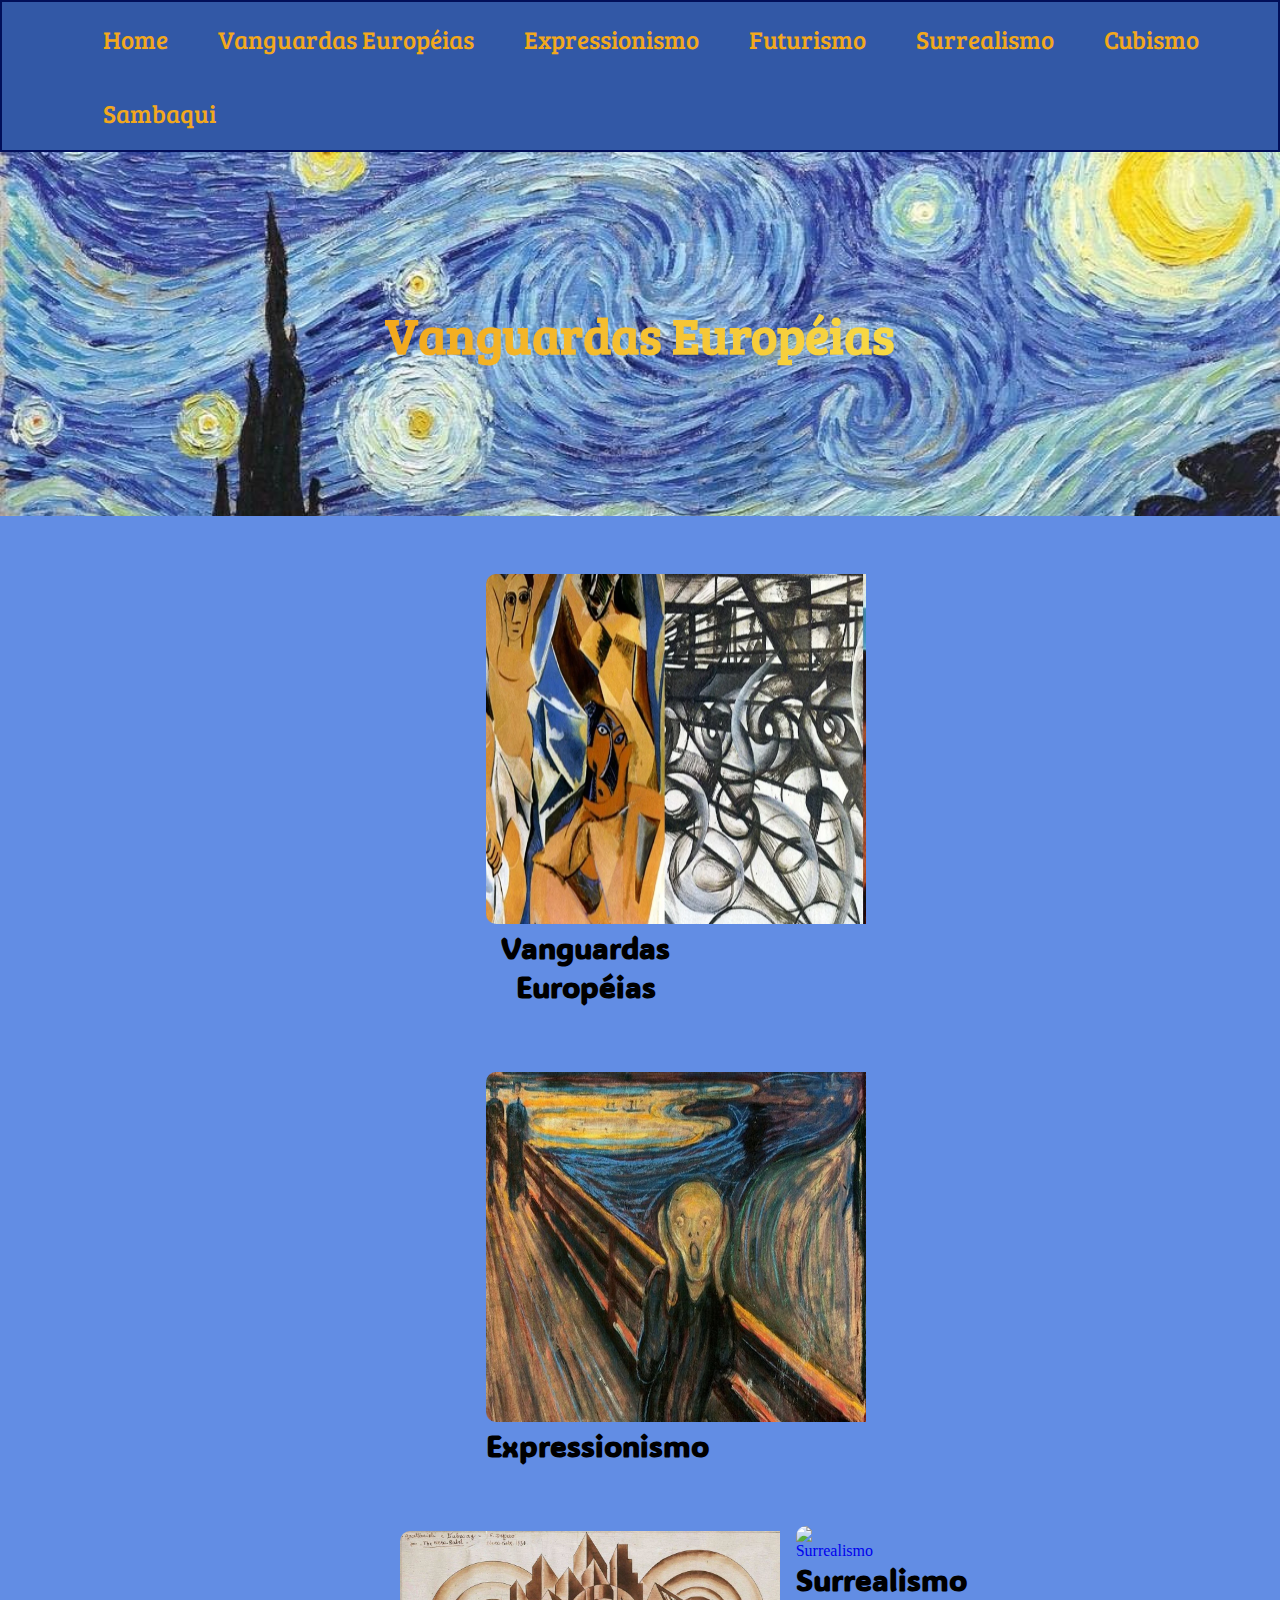
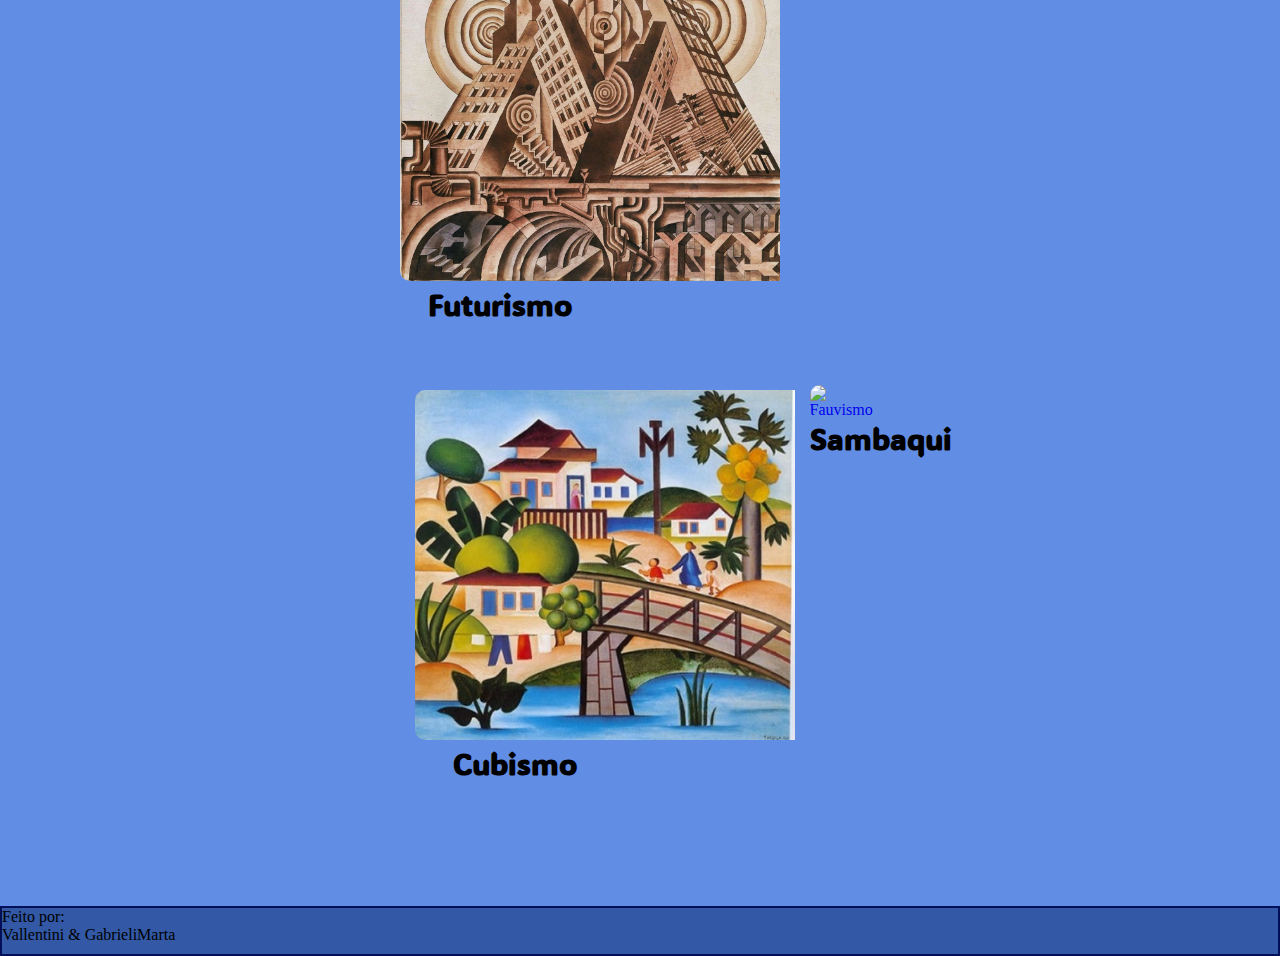
==== commit 6e9d04f8: "a" ====
--- a/index.html
+++ b/index.html
@@ -43,26 +43,21 @@
 
 <body>
   <header>
-    <div class="topnav">
-      <h1>Menu</h1>
-      <nav>
-        <div id="links-menu">
-          <ul>
-            <li><a href="index.html"> Home </a></li>
-            <li><a href="Vanguardas.html">Vanguardas Européias</a></li>
-            <li><a href="Expressionismo.html">Expressionismo</a></li>
-            <li><a href="Futurismo.html">Futurismo</a></li>
-            <li><a href="Surrealismo.html">Surrealismo</a></li>
-            <li><a href="Cubismo.html">Cubismo</a></li>
-            <li><a href="Sambaqui.html">Sambaqui</a></li>
-              </ul>
-        </div>
-        <a href="javascript:void(0);" class="icon" onclick="myFunction()">
-          <i class="fa fa-bars"></i>
-        </a>
-      </nav>
-    </div>
-  <div class="banner">
+    <nav>
+      <ul>
+        <li class="nav-home"><a class="nav-conteudo" href="index.html"> Home </a></li>
+        <li class="nav-home"><a class="nav-conteudo" href="Vanguardas.html">Vanguardas Européias</a></li>
+        <li class="nav-home">
+          <a class="nav-conteudo" href="Expressionismo.html">Expressionismo</a>
+        </li>
+        <li class="nav-home"><a class="nav-conteudo" href="Futurismo.html">Futurismo</a></li>
+        <li class="nav-home"><a class="nav-conteudo" href="Surrealismo.html">Surrealismo</a></li>
+        <li class="nav-home"><a class="nav-conteudo" href="Cubismo.html">Cubismo</a></li>
+        <li class="nav-home"><a class="nav-conteudo" href="Sambaqui.html">Sambaqui</a></li>
+      </ul>
+    </nav>
+  </header>
+    <div class="banner">
     <section class="titulo">
       <h1 >Vanguardas Européias</h1>
     </section>
--- a/style.css
+++ b/style.css
@@ -61,9 +61,10 @@
 body {
     background-color: #628de4;
 }
+
 .grid {
     display: grid;
-    grid-template-columns: 3% 1fr;
+    grid-template-columns: 1fr 1fr;
     grid-template-rows: 10vh 80vh 10vh;
     grid-template-areas: "h h"
         "m m"
@@ -86,106 +87,17 @@
     border-color: #020F59;
     border-width: 2px;
     border-style: solid;
-
-}
-header {
-    grid-area: h;
-    background-color: var(--cor-fundo3);
     width: 100%;
-    padding: 0;
-    margin: auto;
-    background-color: var(--cor-verde);
-    color: var(--cor-amarela);
-    display: inline;
-}
-
-.topnav {
-    overflow: hidden;
-    background-color: var(--cor-verdeEscuro);
-    position: relative;
-    height: 100%;
-    text-align: center;
-}
-
-.topnav #links-menu {
-    display: none;
-}
-
-header h1 {
-    color: rgb(242 168 29);
-    padding: 14px 16px;
-    text-decoration: none;
-    font-size: 25px;
-    display: block;
-    font-family: 'Bree Serif', serif;
-}
-
-.topnav {
-    overflow: hidden;
-    background-color: #3258A6;
-    position: relative;
-    box-shadow: #2E7366 20;
-    font-family: 'Titan One', sans-serif;
-}
-
-.topnav #links-menu {
-    display: none;
-}
-
-.tudo-menu h1 {
-    color: white;
-    padding: 14px 16px;
-    text-decoration: none;
-    font-size: 25px;
-    display: block;
-}
-
-.topnav a {
-    color: rgb(242 168 29);
-    padding: 14px 16px;
-    text-decoration: none;
-    font-size: 25px;
-    display: block;
-    transition: 0.4s;
-    font-family: 'Bree Serif', serif;
-
-}
-.fa{
-    display: inline-block;
-    font: normal normal normal 14px/1 FontAwesome;
-    font-size: inherit;
-    text-rendering: auto;
-    -webkit-font-smoothing: antialiased;
-    -moz-osx-font-smoothing: grayscale;
-}
-.topnav a.icon {
-    background: #3258A6;
-    display: block;
-    position: absolute;
-    right: 0;
-    top: 0;
-    transition: 0.4s;
-}
-
-.topnav a.icon :hover {
-    background-color: #ddd;
-    color: #ddd;
-    transition: 0.4s;
-}
-
-.topnav a:hover {
-    background-color: #ddd;
-    color: #3258A6;
-}
-
-/*
+
+}
+
 .nav-home {
     float: left;
 }
 
 .nav-home .nav-conteudo {
     font-family: 'Bree Serif', serif;
-    font-size: 10%;
+    font-size: 25px;
     display: flex;
     color: rgb(242 168 29);
     text-align: center;
@@ -199,10 +111,10 @@
     transform: scale(1.1);
 
 }
-*/
+
 
 .banner {
-    padding: 100px 300px 100px;
+    padding: 10% 20% 10%;
     display: flex;
     place-content: center;
     background-image: url(Imagens/NoiteEstrelada.png);
@@ -226,9 +138,21 @@
     font-size: 30px;
     text-align: center;
     font-family: 'ADLaM Display', cursive;
-
-
-}
+}
+
+:root {
+    --gradiente: linear-gradient(to right, rgb(242 168 29), rgb(248 218 69));
+}
+
+.container {
+    max-width: 1230px;
+    margin: auto;
+    display: grid;
+    grid-template-areas: "main";
+    width: 100%;
+}
+
+
 
 h3 {
     text-align: center;
@@ -241,7 +165,7 @@
 
 .img {
     width: 400px;
-    height: 355px;
+    height: 350px;
     padding-left: 0;
     border-radius: 10px;
     margin-top: 50px;
@@ -254,21 +178,19 @@
     --gradiente: linear-gradient(to right, rgb(242 168 29), rgb(248 218 69));
 }
 
-.container {
-    max-width: 1230px;
-    margin: auto;
-    display: grid;
-    grid-template-areas: "main";
-    width: 100%;
-}
 
 .containerIndex {
     margin: auto;
-    display: grid;
-    grid-template-columns: 1fr 1fr 1fr;
-    grid-template-rows: 1fr 1fr;
-    padding-left: 170px;
-}
+    /* display: grid;
+   grid-template-columns: 1fr 1fr 1fr;
+    grid-template-areas: "main";*/
+    display: flex;
+    flex-wrap: wrap;
+    justify-content: center;
+    width: 80%;
+    margin-bottom: 5%;
+}
+
 
 .nav-conteudo:hover {
     color: black;
@@ -276,35 +198,29 @@
 }
 
 .card-item {
-    margin-top: 8px;
-    width: 70%;
-    height: 70%;
+    width: 50%;
+    height: 50%;
     border-radius: 5px;
     transition: transform .2s;
-    padding-right: 20%;
-    padding-bottom: 50px;
+    margin: 2% 2%;
 }
 
 
 .cardItemText {
-    font-size: 20px;
+    font-size: 120%;
     margin-left: 10%;
     background-color: #ffffff;
     width: 80%;
-    border-color: rgb(242 168 29);
-    border-width: 15px;
-    border-style: solid;
+    border: rgb(242 168 29) solid 15px;
     display: inline-block;
     margin-top: 8px;
     padding: 20px 35px;
 }
 
-.imgSambaqui {
+.imgCardItemText {
     width: 400px;
     height: 300px;
-    margin-left: 200px;
-    margin-top: 8px;
-    max-width: 1230px;
+    margin: auto;
     display: grid;
     grid-template-areas: "main";
     flex-direction: row;
@@ -317,29 +233,6 @@
     padding-left: 0;
     margin-top: 2px;
 
-}
-
-.imgSurrealismo {
-    width: 500px;
-    height: 300px;
-    margin-top: 8px;
-    margin-top: 8px;
-    padding-left: 250px;
-}
-
-.imgExpressionismo {
-    width: 500px;
-    height: 300px;
-    margin-top: 10px;
-    margin-top: 10px;
-    padding-left: 250px;
-}
-
-.imgCubismo {
-    width: 400px;
-    height: 300px;
-    margin-left: 200px;
-    margin-top: 8px;
 }
 
 .card-item:hover {
@@ -382,7 +275,7 @@
     margin-top: 20px;
 
 }
-
+/*
 @media (max-width: 1680px) {
     * {
         margin: 0;
@@ -393,78 +286,6 @@
         box-sizing: border-box;
     }
 
-    nav {
-        list-style-type: none;
-        margin: 0;
-        padding: 0;
-        overflow: hidden;
-        background-color: #3258A6;
-        border-color: #020F59;
-        border-width: 2px;
-        border-style: solid;
-
-    }
-
-    .nav-home {
-        float: left;
-    }
-
-    .nav-home .nav-conteudo {
-        font-family: 'Bree Serif', serif;
-        font-size: 25px;
-        display: block;
-        color: rgb(242 168 29);
-        text-align: center;
-        padding: 20px 25px;
-        text-decoration: none;
-        transition: transform .2s;
-    }
-
-    .nav-home .nav-conteudo:hover {
-        background-color: #F2EEAC;
-        transform: scale(1.1);
-
-    }
-
-
-    .banner {
-        padding: 100px 300px 100px;
-        display: grid;
-        place-content: center;
-        background-image: url(Imagens/NoiteEstrelada.png);
-        background-size: 103%;
-    }
-
-    h1 {
-        font-size: 70px;
-        width: 105%;
-        padding: 20px 0;
-        display: flex;
-        background-image: var(--gradiente);
-        background-clip: text;
-        -webkit-background-clip: text;
-        font-family: 'Bree Serif', serif;
-        color: transparent;
-    }
-
-    h2 {
-        color: #000;
-        font-size: 30px;
-        text-align: center;
-        font-family: 'ADLaM Display', cursive;
-
-
-    }
-
-    h3 {
-        text-align: center;
-        font-size: 25px;
-        font-family: 'DM Serif Display', serif;
-        font-family: 'Ultra', serif;
-        color: #000;
-        padding-bottom: 12px;
-    }
-
     .img {
         width: 400px;
         height: 355px;
@@ -472,776 +293,77 @@
         border-radius: 10px;
         margin-top: 50px;
         padding-right: 20px;
-
-
-    }
-
-    :root {
-        --gradiente: linear-gradient(to right, rgb(242 168 29), rgb(248 218 69));
-    }
-
-    .container {
-        max-width: 1230px;
-        margin: auto;
-        display: grid;
-        grid-template-areas: "main";
-        width: 100%;
-    }
-
-    .containerIndex {
-        margin: auto;
-        display: grid;
-        grid-template-columns: 1fr 1fr 1fr;
-        grid-template-rows: 1fr 1fr;
-        padding-left: 170px;
-    }
-
-    .nav-conteudo:hover {
-        color: black;
-        transition: 0.8s;
-    }
-
-    .card-item {
-        margin-top: 8px;
-        width: 400px;
-        height: 400px;
-        border-radius: 5px;
-        transition: transform .2s;
-        padding-right: 20px;
-        padding-bottom: 50px;
-    }
-
-    .cardItemCubismo {
-        font-size: 20px;
-        margin-left: 150px;
-        background-color: #ffffff;
-        width: 1000px;
-        border-color: rgb(242 168 29);
-        border-width: 15px;
-        border-style: solid;
-        display: inline-block;
-        padding: 20px 35px;
-        margin-top: 8px;
-    }
-
-    .cardItemExpressionismo {
-        margin-top: 8px;
-        font-size: 20px;
-        margin-left: 150px;
-        background-color: #ffffff;
-        width: 1000px;
-        border-color: rgb(242 168 29);
-        border-width: 15px;
-        border-style: solid;
-        display: inline-block;
-        padding: 20px 35px;
-    }
-
-    .cardItemFuturismo {
-        font-size: 20px;
-        margin-left: 150px;
-        background-color: #ffffff;
-        width: 1000px;
-        border-color: rgb(242 168 29);
-        border-width: 15px;
-        border-style: solid;
-        display: inline-block;
-        padding: 20px 35px;
-        padding-top: 10px;
-        margin-top: 8px;
-    }
-
-    .cardItemSurrealismo {
-        font-size: 20px;
-        margin-left: 150px;
-        background-color: #ffffff;
-        width: 1000px;
-        border-color: rgb(242 168 29);
-        border-width: 15px;
-        border-style: solid;
-        display: inline-block;
-        padding: 20px 35px;
-        margin-top: 8px;
-    }
-
-    .cardItemVanguardas {
-        font-size: 20px;
-        margin-left: 150px;
-        background-color: #ffffff;
-        width: 1000px;
-        border-color: rgb(242 168 29);
-        border-width: 15px;
-        border-style: solid;
-        display: inline-block;
-        margin-top: 8px;
-        padding: 20px 35px;
-    }
-
-    .cardItemSambaqui {
-        font-size: 20px;
-        margin-left: 15%;
-        background-color: #ffffff;
-        width: 1000px;
-        border-color: rgb(242 168 29);
-        border-width: 15px;
-        border-style: solid;
-        display: inline-block;
-        padding: 20px 35px;
-        margin-top: 8px;
-    }
-
-    .imgSambaqui {
-        width: 400px;
-        height: 300px;
-        margin-left: 200px;
-        margin-top: 8px;
-        max-width: 1230px;
-        display: grid;
-        grid-template-areas: "main";
-        flex-direction: row;
-        justify-content: center;
-        align-items: center;
-    }
-
-    .imgSurrealismo {
-        width: 500px;
-        height: 300px;
-        margin-top: 8px;
-        margin-top: 8px;
-        padding-left: 250px;
-    }
-
-    .imgExpressionismo {
-        width: 500px;
-        height: 300px;
-        margin-top: 10px;
-        margin-top: 10px;
-        padding-left: 250px;
-    }
-
-    .imgCubismo {
-        width: 400px;
-        height: 300px;
-        margin-left: 200px;
-        margin-top: 8px;
-    }
-
-    .card-item:hover {
-        transform: scale(1.1);
-
-    }
-
-    .conteudoDentro {
-        text-indent: 2cm;
-        padding-bottom: 10px;
-        padding-top: 10px;
-    }
-
-    ul {
-        padding-left: 2cm;
-    }
-
-    .containerVan {
-        max-width: 1230px;
-        display: grid;
-        grid-template-areas: "main";
-        margin-top: 20px;
-        width: 100%;
-        flex-direction: row;
-        justify-content: center;
-        align-items: center;
-    }
-
-    .footer {
-        margin-top: 10px;
-        left: 0;
-        bottom: 0;
-        list-style-type: none;
-        height: 50px;
-        overflow: hidden;
-        background-color: #3258A6;
-        border-color: #020F59;
-        border-width: 2px;
-        border-style: solid;
-        margin-top: 20px;
-
-    }
-}
-
-
-
-
-@media (max-width: 980px) {
-    * {
-        margin: 0;
-        padding: 0;
-        border: none;
-        list-style: none;
-        text-decoration: none;
-        box-sizing: border-box;
-    }
-
-    nav {
-        list-style-type: none;
-        margin: 0;
-        padding: 0;
-        overflow: hidden;
-        background-color: #3258A6;
-        border-color: #020F59;
-        border-width: 2px;
-        border-style: solid;
-
-    }
-
+    }
+        .card-item {
+            margin-top: 8px;
+            width: 400px;
+            height: 400px;
+            border-radius: 5px;
+            transition: transform .2s;
+            padding-right: 20px;
+            padding-bottom: 50px;
+        }
+
+    }
+
+
+
+
+    @media (max-width: 980px) {
+        * {
+            margin: 0;
+            padding: 0;
+            border: none;
+            list-style: none;
+            text-decoration: none;
+            box-sizing: border-box;
+        }
+
+        .img {
+            width: 400px;
+            height: 355px;
+            padding-left: 0;
+            border-radius: 10px;
+            margin: auto;
+
+        }
+
+        .containerIndex {
+            margin: auto;
+            display: grid;
+            grid-template-columns: 1fr 1fr;
+            grid-template-rows: 1fr 1fr 1fr;
+            padding: 25px;
+        }
+
+        .card-item {
+            margin-top: 8px;
+            width: 400px;
+            height: 400px;
+            border-radius: 5px;
+            transition: transform .2s;
+            padding-right: 20px;
+            padding-bottom: 50px;
+        }
+
+    }
+*/
+@media (max-width: 600px) {
     .nav-home {
-        float: left;
-    }
-
+        float: none;
+        text-align: center;
+    }
     .nav-home .nav-conteudo {
         font-family: 'Bree Serif', serif;
         font-size: 25px;
         display: block;
         color: rgb(242 168 29);
         text-align: center;
-        padding: 20px 25px;
+        /*padding: 20px 25px;*/
         text-decoration: none;
         transition: transform .2s;
     }
-
-    .nav-home .nav-conteudo:hover {
-        background-color: #F2EEAC;
-        transform: scale(1.1);
-
-    }
-
-
-    .banner {
-        padding: 100px 300px 100px;
-        display: grid;
-        place-content: center;
-        background-image: url(Imagens/NoiteEstrelada.png);
-        background-size: 103%;
-    }
-
-    h1 {
-        font-size: 70px;
-        width: 105%;
-        padding: 20px 0;
-        display: flex;
-        background-image: var(--gradiente);
-        background-clip: text;
-        -webkit-background-clip: text;
-        font-family: 'Bree Serif', serif;
-        color: transparent;
-    }
-
-    h2 {
-        color: #000;
-        font-size: 30px;
-        text-align: center;
-        font-family: 'ADLaM Display', cursive;
-
-
-    }
-
-    h3 {
-        text-align: center;
-        font-size: 25px;
-        font-family: 'DM Serif Display', serif;
-        font-family: 'Ultra', serif;
-        color: #000;
-        padding-bottom: 12px;
-    }
-
-    .img {
-        width: 400px;
-        height: 355px;
-        padding-left: 0;
-        border-radius: 10px;
-        margin-top: 50px;
-        padding-right: 20px;
-
-
-    }
-
-    :root {
-        --gradiente: linear-gradient(to right, rgb(242 168 29), rgb(248 218 69));
-    }
-
-    .container {
-        max-width: 1230px;
-        margin: auto;
-        display: grid;
-        grid-template-areas: "main";
-        width: 100%;
-    }
-
-    .containerIndex {
-        margin: auto;
-        display: grid;
-        grid-template-columns: 1fr 1fr 1fr;
-        grid-template-rows: 1fr 1fr;
-        padding-left: 170px;
-    }
-
-    .nav-conteudo:hover {
-        color: black;
-        transition: 0.8s;
-    }
-
-    .card-item {
-        margin-top: 8px;
-        width: 400px;
-        height: 400px;
-        border-radius: 5px;
-        transition: transform .2s;
-        padding-right: 20px;
-        padding-bottom: 50px;
-    }
-
-    .cardItemCubismo {
-        font-size: 20px;
-        margin-left: 150px;
-        background-color: #ffffff;
-        width: 1000px;
-        border-color: rgb(242 168 29);
-        border-width: 15px;
-        border-style: solid;
-        display: inline-block;
-        padding: 20px 35px;
-        margin-top: 8px;
-    }
-
-    .cardItemExpressionismo {
-        margin-top: 8px;
-        font-size: 20px;
-        margin-left: 150px;
-        background-color: #ffffff;
-        width: 1000px;
-        border-color: rgb(242 168 29);
-        border-width: 15px;
-        border-style: solid;
-        display: inline-block;
-        padding: 20px 35px;
-    }
-
-    .cardItemFuturismo {
-        font-size: 20px;
-        margin-left: 150px;
-        background-color: #ffffff;
-        width: 1000px;
-        border-color: rgb(242 168 29);
-        border-width: 15px;
-        border-style: solid;
-        display: inline-block;
-        padding: 20px 35px;
-        padding-top: 10px;
-        margin-top: 8px;
-    }
-
-    .cardItemSurrealismo {
-        font-size: 20px;
-        margin-left: 150px;
-        background-color: #ffffff;
-        width: 1000px;
-        border-color: rgb(242 168 29);
-        border-width: 15px;
-        border-style: solid;
-        display: inline-block;
-        padding: 20px 35px;
-        margin-top: 8px;
-    }
-
-    .cardItemVanguardas {
-        font-size: 20px;
-        margin-left: 150px;
-        background-color: #ffffff;
-        width: 1000px;
-        border-color: rgb(242 168 29);
-        border-width: 15px;
-        border-style: solid;
-        display: inline-block;
-        margin-top: 8px;
-        padding: 20px 35px;
-    }
-
-    .cardItemSambaqui {
-        font-size: 20px;
-        margin-left: 15%;
-        background-color: #ffffff;
-        width: 1000px;
-        border-color: rgb(242 168 29);
-        border-width: 15px;
-        border-style: solid;
-        display: inline-block;
-        padding: 20px 35px;
-        margin-top: 8px;
-    }
-
-    .imgSambaqui {
-        width: 400px;
-        height: 300px;
-        margin-left: 200px;
-        margin-top: 8px;
-        max-width: 1230px;
-        display: grid;
-        grid-template-areas: "main";
-        flex-direction: row;
-        justify-content: center;
-        align-items: center;
-    }
-
-    .imgSurrealismo {
-        width: 500px;
-        height: 300px;
-        margin-top: 8px;
-        margin-top: 8px;
-        padding-left: 250px;
-    }
-
-    .imgExpressionismo {
-        width: 500px;
-        height: 300px;
-        margin-top: 10px;
-        margin-top: 10px;
-        padding-left: 250px;
-    }
-
-    .imgCubismo {
-        width: 400px;
-        height: 300px;
-        margin-left: 200px;
-        margin-top: 8px;
-    }
-
-    .card-item:hover {
-        transform: scale(1.1);
-
-    }
-
-    .conteudoDentro {
-        text-indent: 2cm;
-        padding-bottom: 10px;
-        padding-top: 10px;
-    }
-
-    ul {
-        padding-left: 2cm;
-    }
-
-    .containerVan {
-        max-width: 1230px;
-        display: grid;
-        grid-template-areas: "main";
-        margin-top: 20px;
-        width: 100%;
-        flex-direction: row;
-        justify-content: center;
-        align-items: center;
-    }
-
-    .footer {
-        margin-top: 10px;
-        left: 0;
-        bottom: 0;
-        list-style-type: none;
-        height: 50px;
-        overflow: hidden;
-        background-color: #3258A6;
-        border-color: #020F59;
-        border-width: 2px;
-        border-style: solid;
-        margin-top: 20px;
-
-    }
-
-}
-
-
-
-@media (max-width: 736px) {
-    * {
-        margin: 0;
+    nav ul {
         padding: 0;
-        border: none;
-        list-style: none;
-        text-decoration: none;
-        box-sizing: border-box;
-    }
-
-    nav {
-        list-style-type: none;
-        margin: 0;
-        padding: 0;
-        overflow: hidden;
-        background-color: #3258A6;
-        border-color: #020F59;
-        border-width: 2px;
-        border-style: solid;
-
-    }
-
-    .nav-home {
-        float: left;
-    }
-
-    .nav-home .nav-conteudo {
-        font-family: 'Bree Serif', serif;
-        font-size: 25px;
-        display: block;
-        color: rgb(242 168 29);
-        text-align: center;
-        padding: 20px 25px;
-        text-decoration: none;
-        transition: transform .2s;
-    }
-
-    .nav-home .nav-conteudo:hover {
-        background-color: #F2EEAC;
-        transform: scale(1.1);
-
-    }
-
-
-    .banner {
-        padding: 100px 300px 100px;
-        display: grid;
-        place-content: center;
-        background-image: url(Imagens/NoiteEstrelada.png);
-        background-size: 103%;
-    }
-
-    h1 {
-        font-size: 70px;
-        width: 105%;
-        padding: 20px 0;
-        display: flex;
-        background-image: var(--gradiente);
-        background-clip: text;
-        -webkit-background-clip: text;
-        font-family: 'Bree Serif', serif;
-        color: transparent;
-    }
-
-    h2 {
-        color: #000;
-        font-size: 30px;
-        text-align: center;
-        font-family: 'ADLaM Display', cursive;
-
-
-    }
-
-    h3 {
-        text-align: center;
-        font-size: 25px;
-        font-family: 'DM Serif Display', serif;
-        font-family: 'Ultra', serif;
-        color: #000;
-        padding-bottom: 12px;
-    }
-
-    .img {
-        width: 400px;
-        height: 355px;
-        padding-left: 0;
-        border-radius: 10px;
-        margin-top: 50px;
-        padding-right: 20px;
-
-
-    }
-
-    :root {
-        --gradiente: linear-gradient(to right, rgb(242 168 29), rgb(248 218 69));
-    }
-
-    .container {
-        max-width: 1230px;
-        margin: auto;
-        display: grid;
-        grid-template-areas: "main";
-        width: 100%;
-    }
-
-    .containerIndex {
-        margin: auto;
-        display: grid;
-        grid-template-columns: 1fr 1fr 1fr;
-        grid-template-rows: 1fr 1fr;
-        padding-left: 170px;
-    }
-
-    .nav-conteudo:hover {
-        color: black;
-        transition: 0.8s;
-    }
-
-    .card-item {
-        margin-top: 8px;
-        width: 400px;
-        height: 400px;
-        border-radius: 5px;
-        transition: transform .2s;
-        padding-right: 20px;
-        padding-bottom: 50px;
-    }
-
-    .cardItemCubismo {
-        font-size: 20px;
-        margin-left: 150px;
-        background-color: #ffffff;
-        width: 1000px;
-        border-color: rgb(242 168 29);
-        border-width: 15px;
-        border-style: solid;
-        display: inline-block;
-        padding: 20px 35px;
-        margin-top: 8px;
-    }
-
-    .cardItemExpressionismo {
-        margin-top: 8px;
-        font-size: 20px;
-        margin-left: 150px;
-        background-color: #ffffff;
-        width: 1000px;
-        border-color: rgb(242 168 29);
-        border-width: 15px;
-        border-style: solid;
-        display: inline-block;
-        padding: 20px 35px;
-    }
-
-    .cardItemFuturismo {
-        font-size: 20px;
-        margin-left: 150px;
-        background-color: #ffffff;
-        width: 1000px;
-        border-color: rgb(242 168 29);
-        border-width: 15px;
-        border-style: solid;
-        display: inline-block;
-        padding: 20px 35px;
-        padding-top: 10px;
-        margin-top: 8px;
-    }
-
-    .cardItemSurrealismo {
-        font-size: 20px;
-        margin-left: 150px;
-        background-color: #ffffff;
-        width: 1000px;
-        border-color: rgb(242 168 29);
-        border-width: 15px;
-        border-style: solid;
-        display: inline-block;
-        padding: 20px 35px;
-        margin-top: 8px;
-    }
-
-    .cardItemVanguardas {
-        font-size: 20px;
-        margin-left: 150px;
-        background-color: #ffffff;
-        width: 1000px;
-        border-color: rgb(242 168 29);
-        border-width: 15px;
-        border-style: solid;
-        display: inline-block;
-        margin-top: 8px;
-        padding: 20px 35px;
-    }
-
-    .cardItemSambaqui {
-        font-size: 20px;
-        margin-left: 15%;
-        background-color: #ffffff;
-        width: 1000px;
-        border-color: rgb(242 168 29);
-        border-width: 15px;
-        border-style: solid;
-        display: inline-block;
-        padding: 20px 35px;
-        margin-top: 8px;
-    }
-
-    .imgSambaqui {
-        width: 400px;
-        height: 300px;
-        margin-left: 200px;
-        margin-top: 8px;
-        max-width: 1230px;
-        display: grid;
-        grid-template-areas: "main";
-        flex-direction: row;
-        justify-content: center;
-        align-items: center;
-    }
-
-    .imgSurrealismo {
-        width: 500px;
-        height: 300px;
-        margin-top: 8px;
-        margin-top: 8px;
-        padding-left: 250px;
-    }
-
-    .imgExpressionismo {
-        width: 500px;
-        height: 300px;
-        margin-top: 10px;
-        margin-top: 10px;
-        padding-left: 250px;
-    }
-
-    .imgCubismo {
-        width: 400px;
-        height: 300px;
-        margin-left: 200px;
-        margin-top: 8px;
-    }
-
-    .card-item:hover {
-        transform: scale(1.1);
-
-    }
-
-    .conteudoDentro {
-        text-indent: 2cm;
-        padding-bottom: 10px;
-        padding-top: 10px;
-    }
-
-    ul {
-        padding-left: 2cm;
-    }
-
-    .containerVan {
-        max-width: 1230px;
-        display: grid;
-        grid-template-areas: "main";
-        margin-top: 20px;
-        width: 100%;
-        flex-direction: row;
-        justify-content: center;
-        align-items: center;
-    }
-
-    .footer {
-        margin-top: 10px;
-        left: 0;
-        bottom: 0;
-        list-style-type: none;
-        height: 50px;
-        overflow: hidden;
-        background-color: #3258A6;
-        border-color: #020F59;
-        border-width: 2px;
-        border-style: solid;
-        margin-top: 20px;
-
-    }
-
-
+    }
 }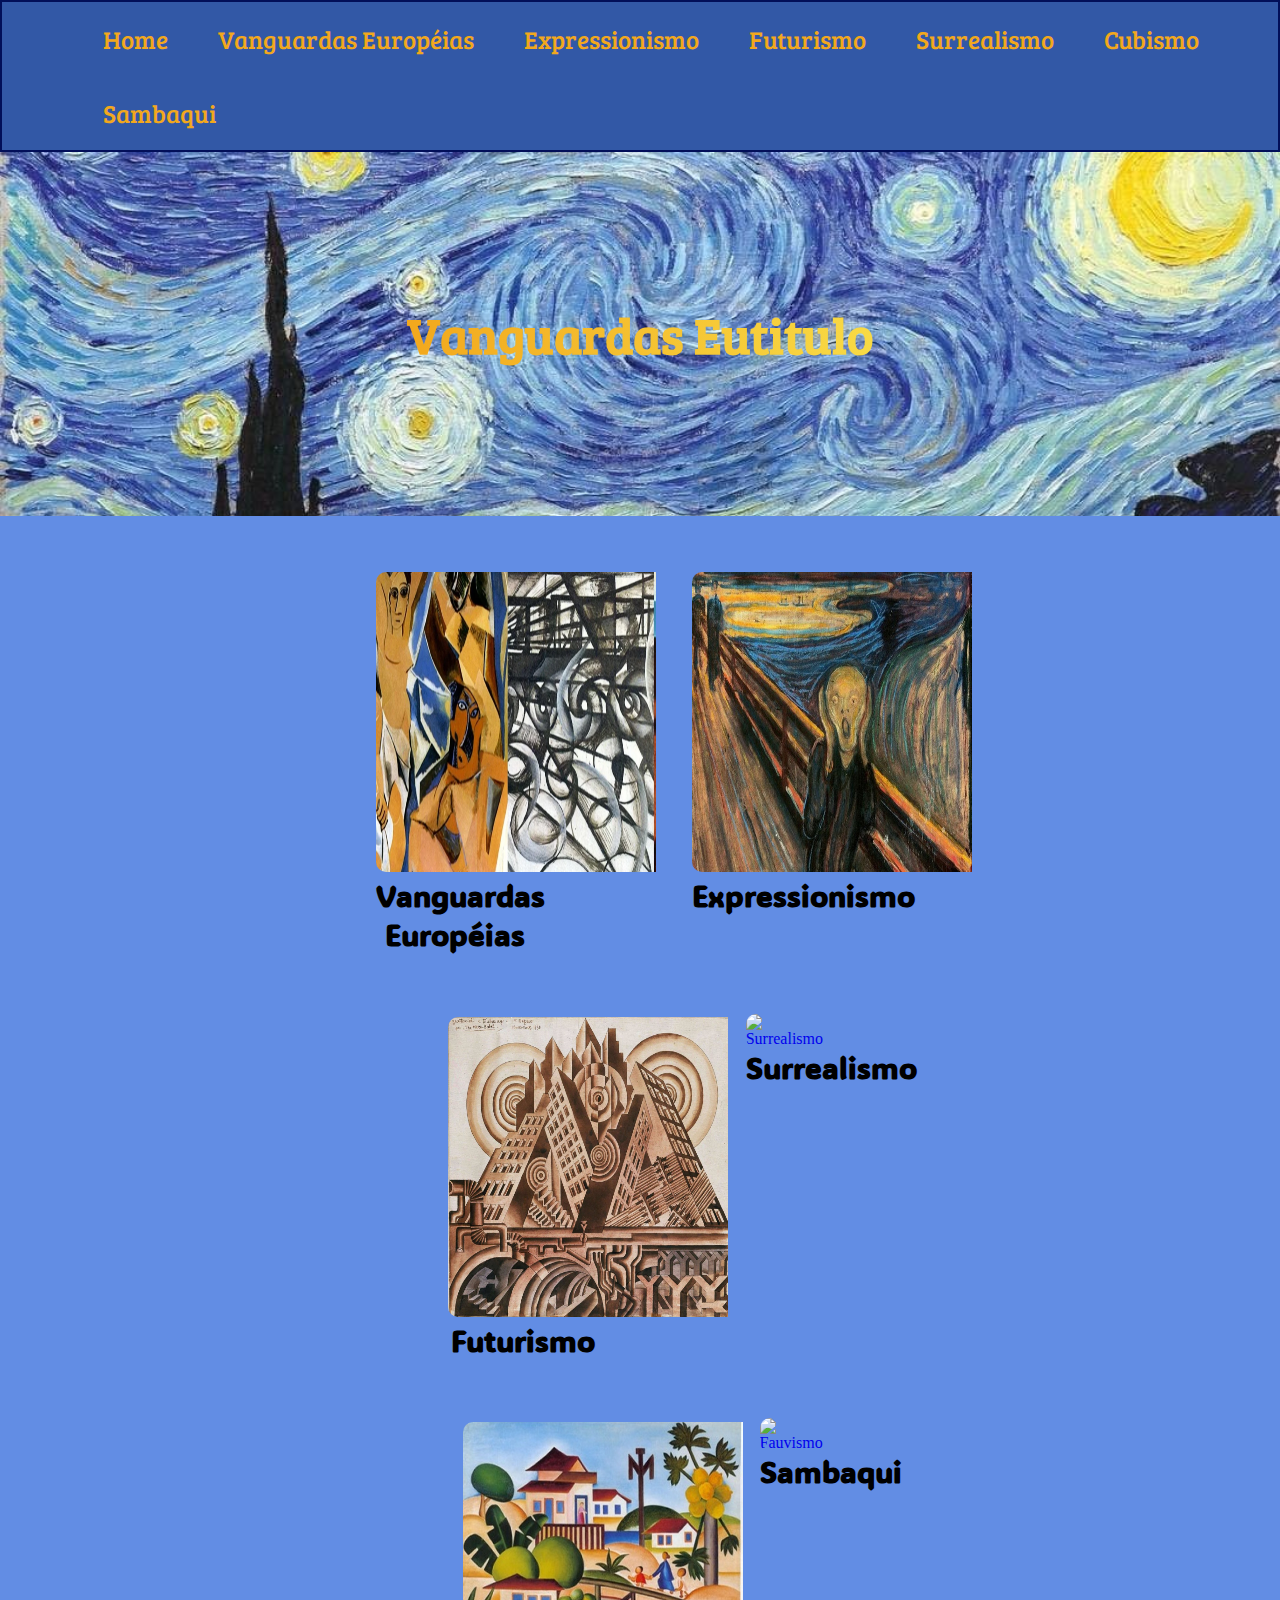
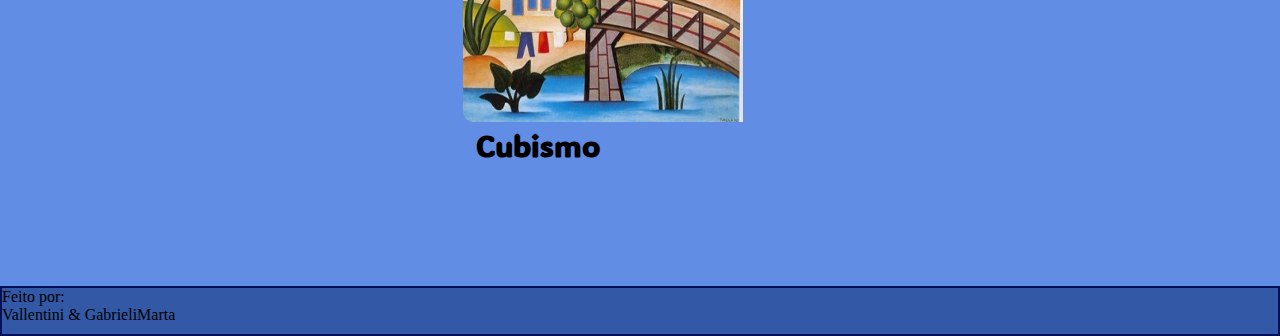
==== commit 87609141: "correção" ====
--- a/index.html
+++ b/index.html
@@ -56,11 +56,11 @@
         <li class="nav-home"><a class="nav-conteudo" href="Sambaqui.html">Sambaqui</a></li>
       </ul>
     </nav>
-  </header>
+  </header><!-- end header -->
     <div class="banner">
     <section class="titulo">
-      <h1 >Vanguardas Européias</h1>
-    </section>
+      <h1 >Vanguardas Eutitulo
+    </section><!-- end .titulo -->
   </div>
 
   <main class="conteudo">
@@ -106,7 +106,7 @@
           </a></li>
       </ul>
 
-    </section>
+    </section> <!-- end .containerIndex -->
   </main>
   <footer class="footer">
     <p>Feito por: <br>
--- a/style.css
+++ b/style.css
@@ -49,6 +49,10 @@
 
 */
 
+/*==================================
+    CSS RESET
+==================================*/
+
 * {
     margin: 0;
     padding: 0;
@@ -58,6 +62,10 @@
     box-sizing: border-box;
 }
 
+/*==================================
+    FORMATAÇÃO GERAL
+==================================*/
+
 body {
     background-color: #628de4;
 }
@@ -77,6 +85,10 @@
     display: inline;
 
 }
+
+/*==================================
+    FORMATAÇÃO MENU
+==================================*/
 
 nav {
     list-style-type: none;
@@ -112,6 +124,9 @@
 
 }
 
+/*==================================
+    FORMATAÇÃO BANNER
+==================================*/
 
 .banner {
     padding: 10% 20% 10%;
@@ -144,6 +159,10 @@
     --gradiente: linear-gradient(to right, rgb(242 168 29), rgb(248 218 69));
 }
 
+/*==================================
+    FORMATAÇÃO CONTEÚDO
+==================================*/
+
 .container {
     max-width: 1230px;
     margin: auto;
@@ -164,8 +183,8 @@
 }
 
 .img {
-    width: 400px;
-    height: 350px;
+    width: 300px;
+    height: 300px;
     padding-left: 0;
     border-radius: 10px;
     margin-top: 50px;
@@ -208,9 +227,9 @@
 
 .cardItemText {
     font-size: 120%;
-    margin-left: 10%;
+    margin-left: 5%;
     background-color: #ffffff;
-    width: 80%;
+    width: 90%;
     border: rgb(242 168 29) solid 15px;
     display: inline-block;
     margin-top: 8px;
@@ -218,8 +237,7 @@
 }
 
 .imgCardItemText {
-    width: 400px;
-    height: 300px;
+    width: 80%;
     margin: auto;
     display: grid;
     grid-template-areas: "main";
@@ -260,6 +278,10 @@
     justify-content: center;
     align-items: center;
 }
+
+/*==================================
+    FORMATAÇÃO RODAPÉ
+==================================*/
 
 .footer {
     margin-top: 10px;
@@ -275,79 +297,9 @@
     margin-top: 20px;
 
 }
-/*
-@media (max-width: 1680px) {
-    * {
-        margin: 0;
-        padding: 0;
-        border: none;
-        list-style: none;
-        text-decoration: none;
-        box-sizing: border-box;
-    }
-
-    .img {
-        width: 400px;
-        height: 355px;
-        padding-left: 0;
-        border-radius: 10px;
-        margin-top: 50px;
-        padding-right: 20px;
-    }
-        .card-item {
-            margin-top: 8px;
-            width: 400px;
-            height: 400px;
-            border-radius: 5px;
-            transition: transform .2s;
-            padding-right: 20px;
-            padding-bottom: 50px;
-        }
-
-    }
-
-
-
-
-    @media (max-width: 980px) {
-        * {
-            margin: 0;
-            padding: 0;
-            border: none;
-            list-style: none;
-            text-decoration: none;
-            box-sizing: border-box;
-        }
-
-        .img {
-            width: 400px;
-            height: 355px;
-            padding-left: 0;
-            border-radius: 10px;
-            margin: auto;
-
-        }
-
-        .containerIndex {
-            margin: auto;
-            display: grid;
-            grid-template-columns: 1fr 1fr;
-            grid-template-rows: 1fr 1fr 1fr;
-            padding: 25px;
-        }
-
-        .card-item {
-            margin-top: 8px;
-            width: 400px;
-            height: 400px;
-            border-radius: 5px;
-            transition: transform .2s;
-            padding-right: 20px;
-            padding-bottom: 50px;
-        }
-
-    }
-*/
+/*==================================
+    RESPONSIVIDADE
+==================================*/
 @media (max-width: 600px) {
     .nav-home {
         float: none;
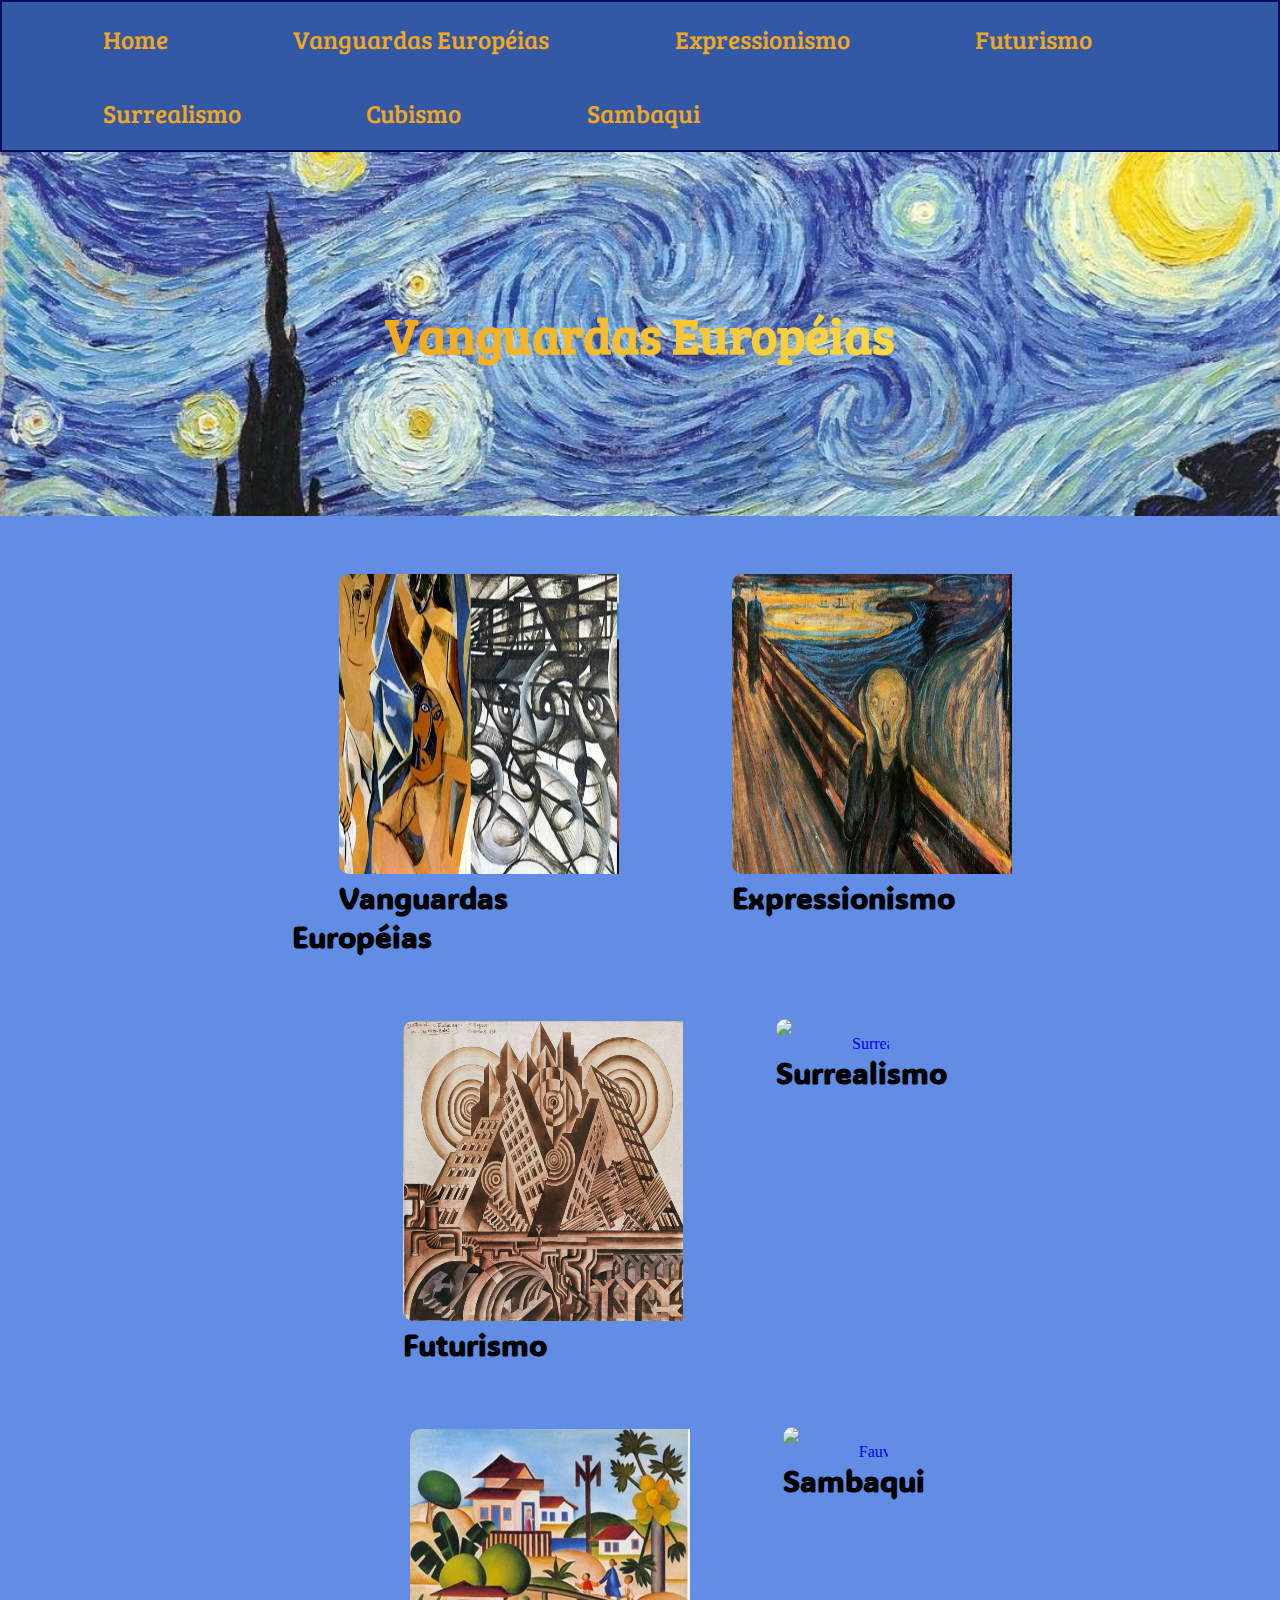
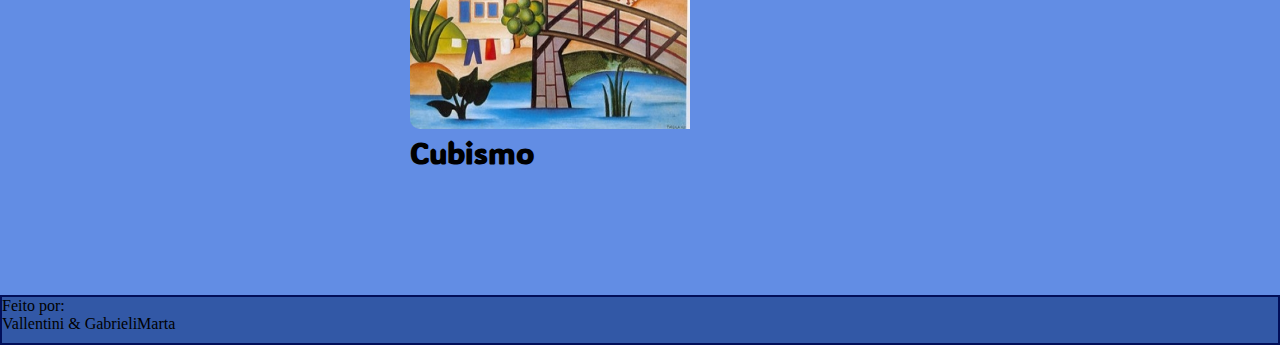
==== commit 86f598fe: "arrumando" ====
--- a/index.html
+++ b/index.html
@@ -42,7 +42,7 @@
 </head>
 
 <body>
-  <header>
+  <header><!--header-->
     <nav>
       <ul>
         <li class="nav-home"><a class="nav-conteudo" href="index.html"> Home </a></li>
@@ -58,13 +58,13 @@
     </nav>
   </header><!-- end header -->
     <div class="banner">
-    <section class="titulo">
-      <h1 >Vanguardas Eutitulo
+    <section class="titulo"><!--section.titulo-->
+      <h1 >Vanguardas Européias</h1>
     </section><!-- end .titulo -->
   </div>
 
-  <main class="conteudo">
-    <section class="containerIndex">
+  <main class="conteudo"><!--main.conteudo-->
+    <section class="containerIndex"><!--section.containerIdex-->
       <ul class="containerIndex">
         <li><a href="Vanguardas.html">
             <div class="card-item">
@@ -107,12 +107,12 @@
       </ul>
 
     </section> <!-- end .containerIndex -->
-  </main>
-  <footer class="footer">
+  </main><!--end.conteudo-->
+  <footer class="footer"><!--footer-->
     <p>Feito por: <br>
       Vallentini & GabrieliMarta
     </p>
-  </footer>
+  </footer><!--end.footer-->
 </body>
 
 </html>--- a/style.css
+++ b/style.css
@@ -226,7 +226,6 @@
 
 
 .cardItemText {
-    font-size: 120%;
     margin-left: 5%;
     background-color: #ffffff;
     width: 90%;
@@ -262,10 +261,12 @@
     text-indent: 2cm;
     padding-bottom: 10px;
     padding-top: 10px;
+    font-size: 120%;
+
 }
 
 ul {
-    padding-left: 2cm;
+    text-indent: 2cm;
 }
 
 .containerVan {
@@ -318,4 +319,24 @@
     nav ul {
         padding: 0;
     }
+}
+
+@media (max-width: 800px) {
+    .nav-home {
+        float: none;
+        text-align: center;
+    }
+    .nav-home .nav-conteudo {
+        font-family: 'Bree Serif', serif;
+        font-size: 25px;
+        display: block;
+        color: rgb(242 168 29);
+        text-align: center;
+        /*padding: 20px 25px;*/
+        text-decoration: none;
+        transition: transform .2s;
+    }
+    nav ul {
+        padding: 0;
+    }
 }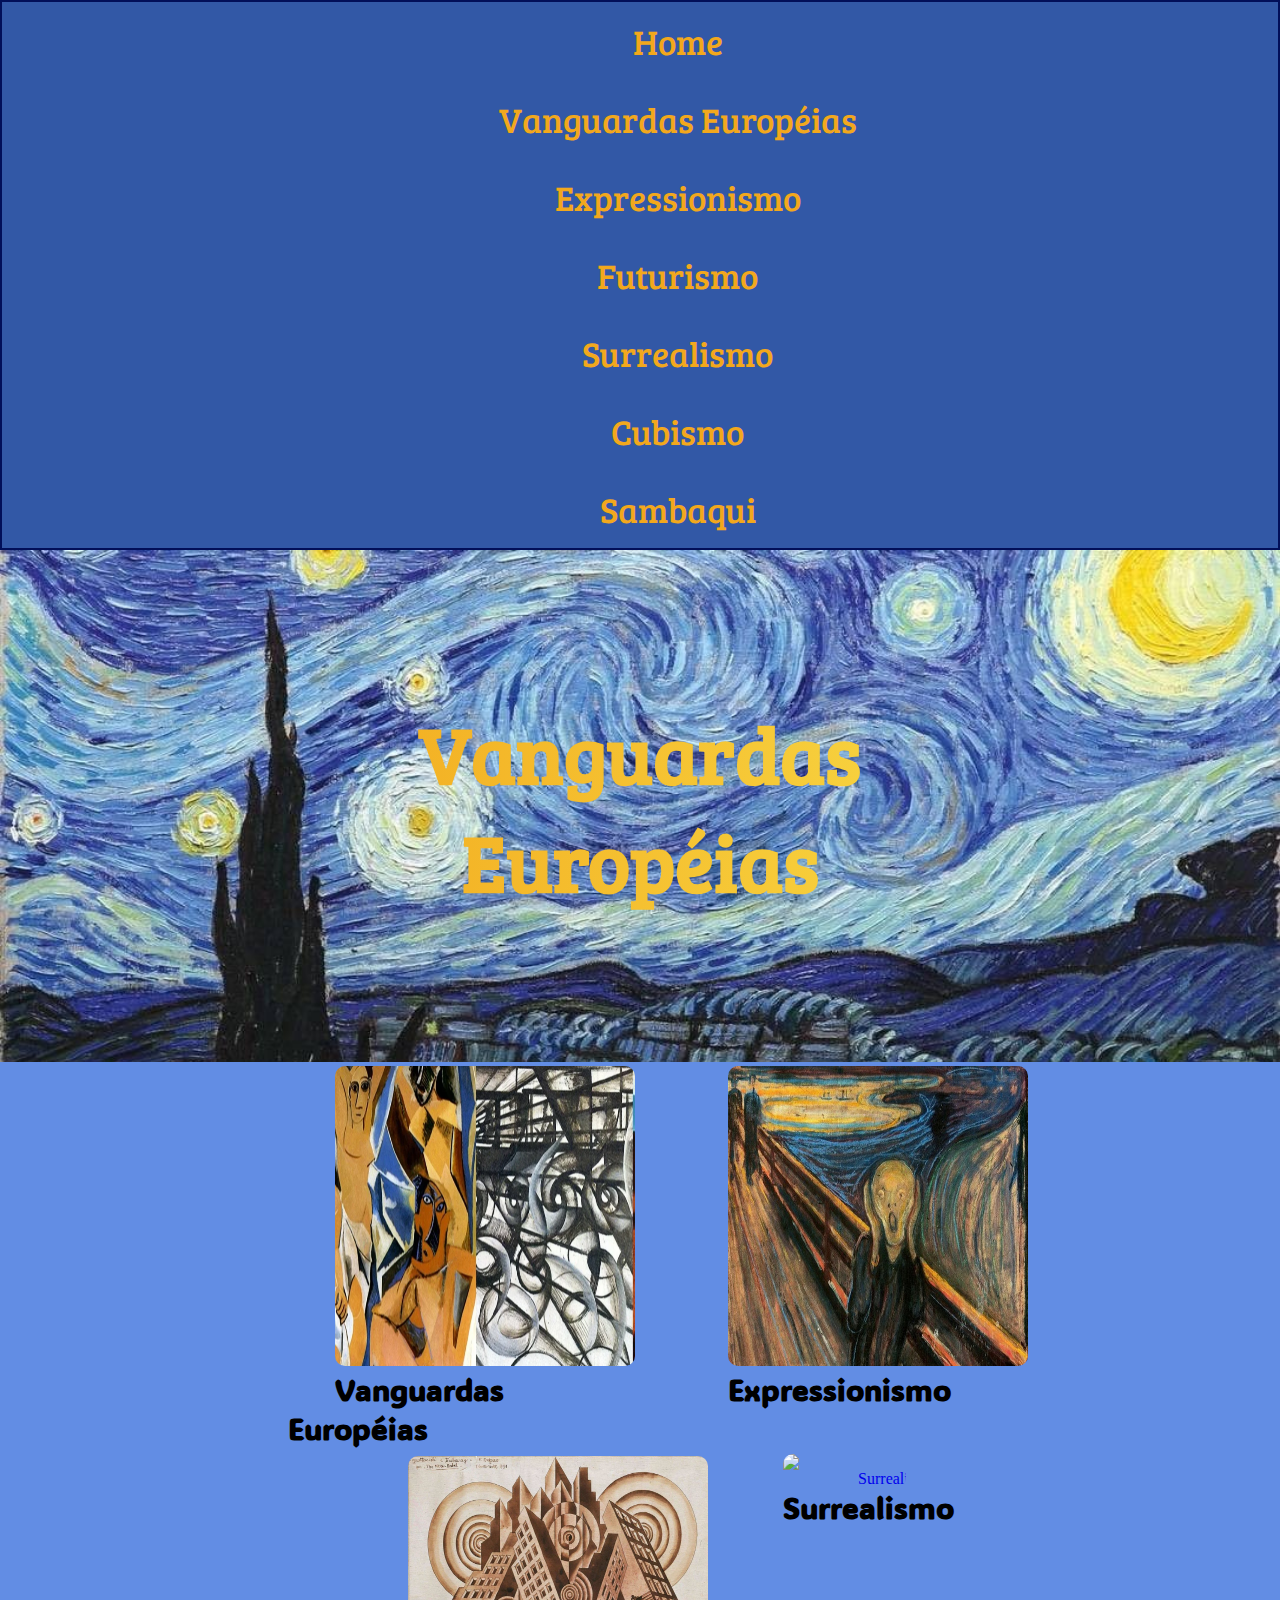
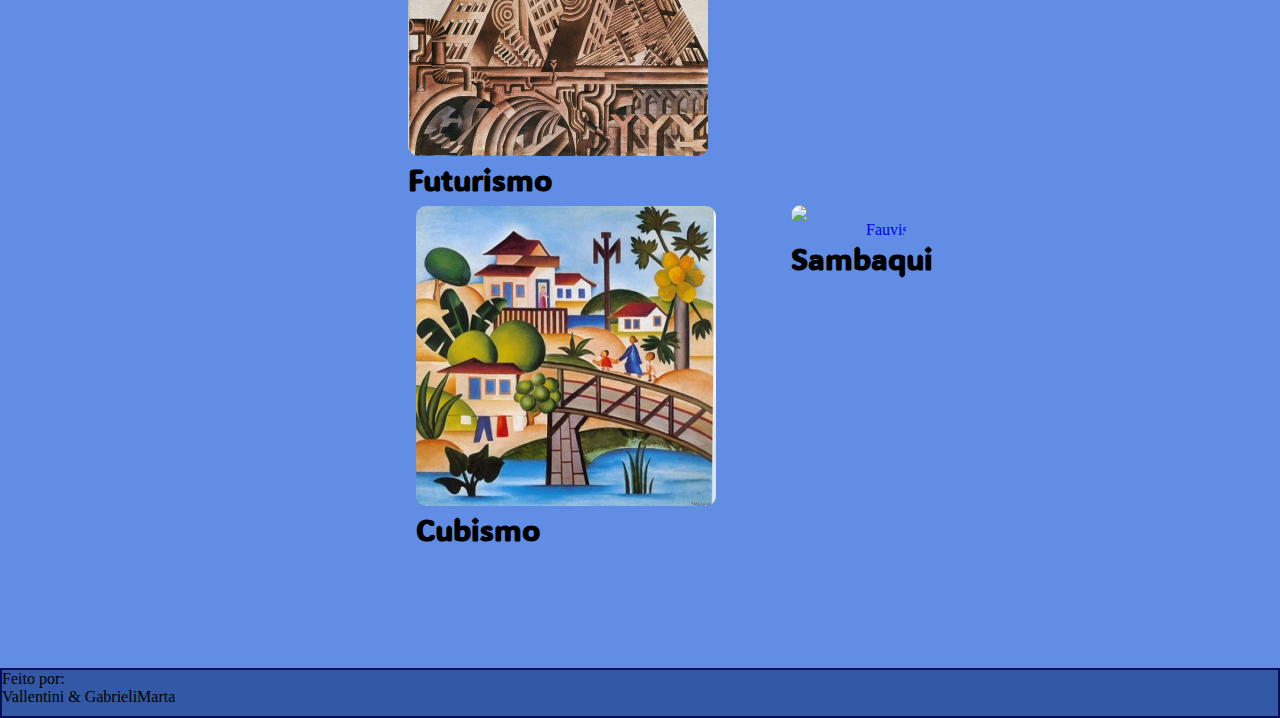
==== commit ad7cd5bd: "figure" ====
--- a/index.html
+++ b/index.html
@@ -57,9 +57,9 @@
       </ul>
     </nav>
   </header><!-- end header -->
-    <div class="banner">
+  <div class="banner">
     <section class="titulo"><!--section.titulo-->
-      <h1 >Vanguardas Européias</h1>
+      <h1>Vanguardas Européias</h1>
     </section><!-- end .titulo -->
   </div>
 
@@ -68,19 +68,25 @@
       <ul class="containerIndex">
         <li><a href="Vanguardas.html">
             <div class="card-item">
-              <img src="Imagens/vanguardas-europeias-og.webp" alt="Vanguardas Européias" class="img">
+              <figure>
+                <img src="Imagens/vanguardas-europeias-og.webp" alt="Vanguardas Européias" class="img">
+              </figure>
               <h2>Vanguardas Européias</h2>
             </div>
           </a></li>
         <li><a href="Expressionismo.html">
             <div class="card-item">
-              <img src="Imagens/oGrito.jpg" alt="Expressionismo" class="img">
+              <figure>
+                <img src="Imagens/oGrito.jpg" alt="Expressionismo" class="img">
+              </figure>
               <h2>Expressionismo</h2>
             </div>
           </a></li>
         <li><a href="Futurismo.html">
             <div class="card-item">
-              <img src="Imagens/futurismo.jpg" alt="Futurismo" class="img">
+              <figure>
+                <img src="Imagens/futurismo.jpg" alt="Futurismo" class="img">
+              </figure>
               <div class="textDiv">
                 <h2>Futurismo</h2>
               </div>
@@ -88,19 +94,25 @@
           </a></li>
         <li><a href="Surrealismo.html">
             <div class="card-item">
-              <img src="Imagens/img62a901de7530f0.42861863.jpg" alt="Surrealismo" class="img">
+              <figure>
+                <img src="Imagens/img62a901de7530f0.42861863.jpg" alt="Surrealismo" class="img">
+              </figure>
               <h2>Surrealismo</h2>
             </div>
           </a></li>
         <li><a href="Cubismo.html">
             <div class="card-item">
-              <img src="Imagens/m_o-Mamoeiro-Tarsila-do-Amaral-tela-428x400.webp" alt="Cubismo" class="img">
+              <figure>
+                <img src="Imagens/m_o-Mamoeiro-Tarsila-do-Amaral-tela-428x400.webp" alt="Cubismo" class="img">
+              </figure>
               <h2>Cubismo</h2>
             </div>
           </a></li>
         <li><a href="Sambaqui.html">
             <div class="card-item">
-              <img src="Imagens/Sambaqui-Cubatao.jpg" alt="Fauvismo" class="img">
+              <figure>
+                <img src="Imagens/Sambaqui-Cubatao.jpg" alt="Fauvismo" class="img">
+              </figure>
               <h2>Sambaqui</h2>
             </div>
           </a></li>
--- a/style.css
+++ b/style.css
@@ -87,7 +87,7 @@
 }
 
 /*==================================
-    FORMATAÇÃO MENU
+    FORMATAÇÃO HEADER
 ==================================*/
 
 nav {
@@ -112,15 +112,14 @@
     font-size: 25px;
     display: flex;
     color: rgb(242 168 29);
-    text-align: center;
-    padding: 20px 25px;
+    padding: 15px 15px;
     text-decoration: none;
     transition: transform .2s;
 }
 
 .nav-home .nav-conteudo:hover {
     background-color: #F2EEAC;
-    transform: scale(1.1);
+    transform: scale(0.8);
 
 }
 
@@ -188,8 +187,7 @@
     padding-left: 0;
     border-radius: 10px;
     margin-top: 50px;
-    padding-right: 20px;
-
+    margin: auto;
 
 }
 
@@ -221,7 +219,7 @@
     height: 50%;
     border-radius: 5px;
     transition: transform .2s;
-    margin: 2% 2%;
+    margin: 1% 1%;
 }
 
 
@@ -236,13 +234,15 @@
 }
 
 .imgCardItemText {
-    width: 80%;
+    width: 40%;
+    height: 300px;
     margin: auto;
     display: grid;
     grid-template-areas: "main";
     flex-direction: row;
     justify-content: center;
     align-items: center;
+    margin-bottom: 4%;
 }
 
 
@@ -301,6 +301,54 @@
 /*==================================
     RESPONSIVIDADE
 ==================================*/
+
+@media (max-width: 1500px) {
+    .nav-home {
+        float: none;
+        text-align: center;
+    }
+    
+    .nav-home .nav-conteudo {
+        font-family: 'Bree Serif', serif;
+        font-size: 35px;
+        display: block;
+        color: rgb(242 168 29);
+        text-decoration: none;
+        transition: transform .2s;
+    }
+    
+    .nav-home .nav-conteudo:hover {
+        background-color: #F2EEAC;
+        transform: scale(1.1);
+    
+    }
+
+    .imgCardItemText {
+        width: 400px;
+        height: 300px;
+        margin: auto;
+        display: grid;
+        grid-template-areas: "main";
+        flex-direction: row;
+        justify-content: center;
+        align-items: center;
+        margin-bottom: 4%;
+    }
+    
+    .banner h1 {
+        font-size: 80px;
+        width: 100%;
+        padding: 20px 0;
+        display: flex;
+        background-image: var(--gradiente);
+        background-clip: text;
+        text-align: center;
+        -webkit-background-clip: text;
+        font-family: 'Bree Serif', serif;
+        color: transparent;
+    }
+    
+}
 @media (max-width: 600px) {
     .nav-home {
         float: none;
@@ -323,20 +371,80 @@
 
 @media (max-width: 800px) {
     .nav-home {
+        float: center;
+    }
+    .nav-home .nav-conteudo {
+        font-family: 'Bree Serif', serif;
+        font-size: 15px;
+        display: block;
+        color: rgb(242 168 29);
+        text-align: center;
+        padding: 10px 15px;
+        text-decoration: none;
+        transition: transform .2s;
+    }
+    nav ul {
+        padding: 0;
+    }
+
+    .banner h1 {
+        font-size: 25px;
+        width: 100%;
+        padding: 20px 0;
+        display: flex;
+        background-image: var(--gradiente);
+        background-clip: text;
+        -webkit-background-clip: text;
+        font-family: 'Bree Serif', serif;
+        color: transparent;
+        text-align: center;
+    }
+}
+
+@media (max-width: 1000px) {
+    .nav-home {
         float: none;
         text-align: center;
     }
+    
     .nav-home .nav-conteudo {
         font-family: 'Bree Serif', serif;
         font-size: 25px;
         display: block;
         color: rgb(242 168 29);
-        text-align: center;
-        /*padding: 20px 25px;*/
         text-decoration: none;
         transition: transform .2s;
     }
-    nav ul {
-        padding: 0;
-    }
-}+    
+    .nav-home .nav-conteudo:hover {
+        background-color: #F2EEAC;
+        transform: scale(1.1);
+    }
+
+    .imgCardItemText {
+        width: 400px;
+        height: 300px;
+        margin: auto;
+        display: grid;
+        grid-template-areas: "main";
+        flex-direction: row;
+        justify-content: center;
+        align-items: center;
+        margin-bottom: 4%;
+    }
+
+    .banner h1 {
+        font-size: 50px;
+        width: 100%;
+        padding: 20px 0;
+        display: flex;
+        background-image: var(--gradiente);
+        background-clip: text;
+        -webkit-background-clip: text;
+        font-family: 'Bree Serif', serif;
+        color: transparent;
+        text-align: center;
+    }
+    
+}
+
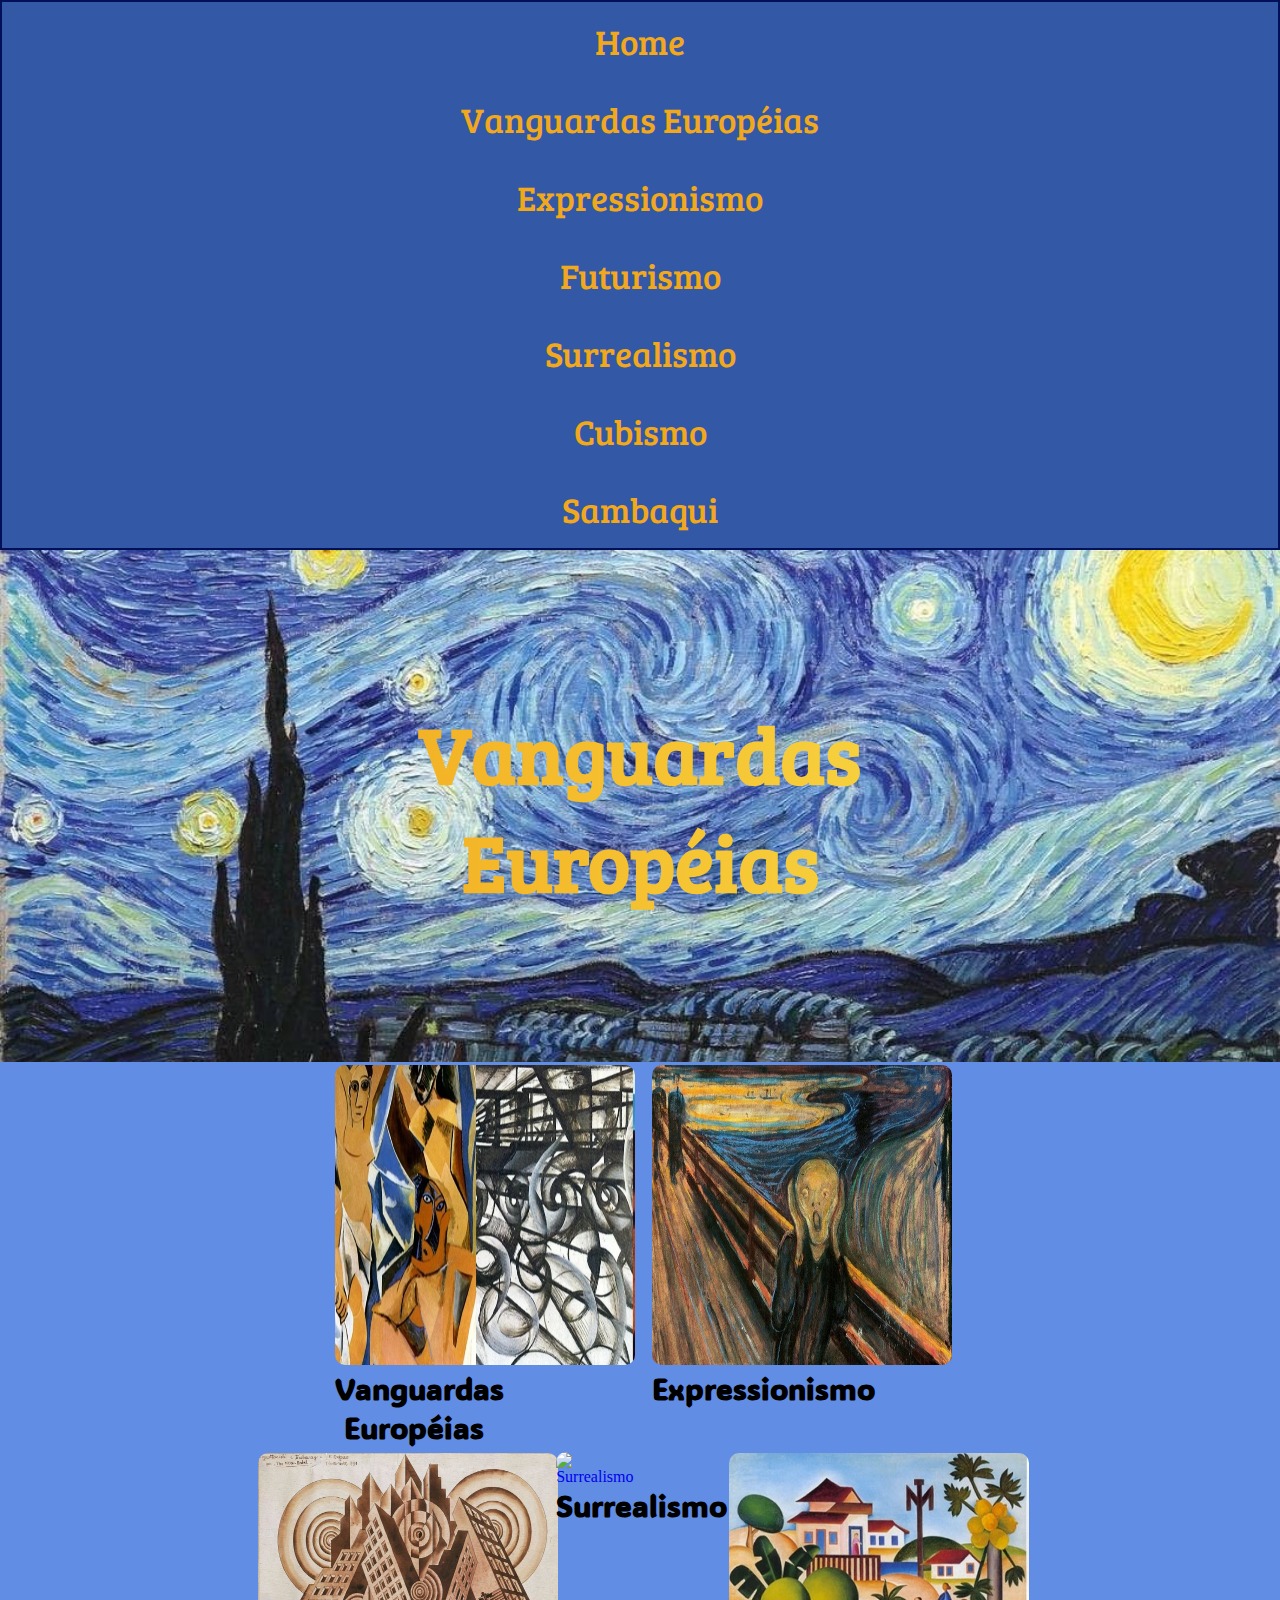
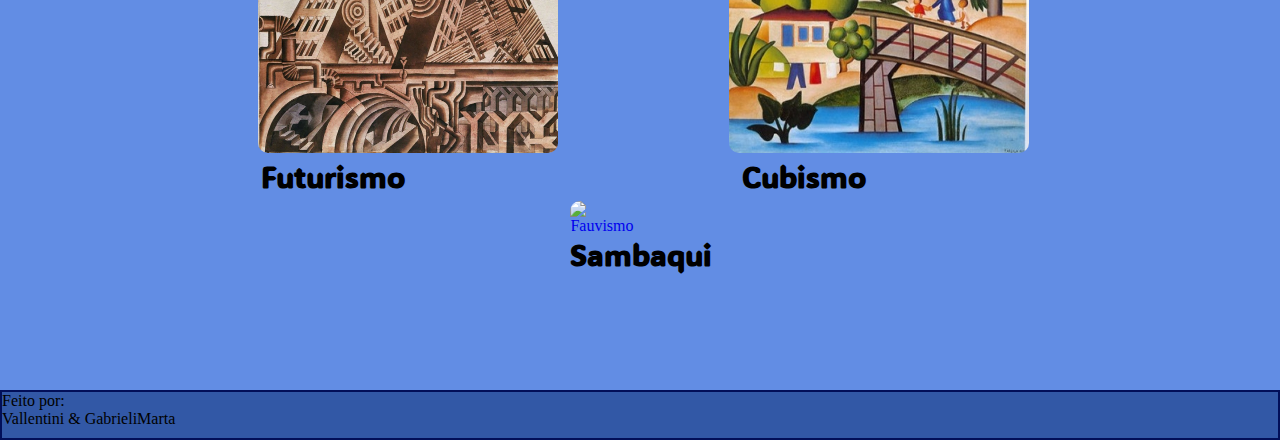
==== commit 3ee7c145: "organizando" ====
--- a/index.html
+++ b/index.html
@@ -5,7 +5,7 @@
   <meta charset="UTF-8">
   <meta http-equiv="X-UA-Compatible" content="IE=edge">
   <meta name="viewport" content="width=device-width, initial-scale=1.0">
-
+ 
   <title>Vanguardas Européias</title>
   <link href="style.css" rel="stylesheet">
   <link rel="preconnect" href="https://fonts.googleapis.com">
@@ -68,25 +68,21 @@
       <ul class="containerIndex">
         <li><a href="Vanguardas.html">
             <div class="card-item">
-              <figure>
-                <img src="Imagens/vanguardas-europeias-og.webp" alt="Vanguardas Européias" class="img">
-              </figure>
+              <img src="Imagens/vanguardas-europeias-og.webp" alt="Vanguardas Européias" class="img">
               <h2>Vanguardas Européias</h2>
             </div>
           </a></li>
         <li><a href="Expressionismo.html">
             <div class="card-item">
-              <figure>
-                <img src="Imagens/oGrito.jpg" alt="Expressionismo" class="img">
-              </figure>
+
+              <img src="Imagens/oGrito.jpg" alt="Expressionismo" class="img">
               <h2>Expressionismo</h2>
             </div>
           </a></li>
         <li><a href="Futurismo.html">
             <div class="card-item">
-              <figure>
-                <img src="Imagens/futurismo.jpg" alt="Futurismo" class="img">
-              </figure>
+
+              <img src="Imagens/futurismo.jpg" alt="Futurismo" class="img">
               <div class="textDiv">
                 <h2>Futurismo</h2>
               </div>
@@ -94,25 +90,22 @@
           </a></li>
         <li><a href="Surrealismo.html">
             <div class="card-item">
-              <figure>
-                <img src="Imagens/img62a901de7530f0.42861863.jpg" alt="Surrealismo" class="img">
-              </figure>
+
+              <img src="Imagens/img62a901de7530f0.42861863.jpg" alt="Surrealismo" class="img">
               <h2>Surrealismo</h2>
             </div>
           </a></li>
         <li><a href="Cubismo.html">
             <div class="card-item">
-              <figure>
-                <img src="Imagens/m_o-Mamoeiro-Tarsila-do-Amaral-tela-428x400.webp" alt="Cubismo" class="img">
-              </figure>
+
+              <img src="Imagens/m_o-Mamoeiro-Tarsila-do-Amaral-tela-428x400.webp" alt="Cubismo" class="img">
               <h2>Cubismo</h2>
             </div>
           </a></li>
         <li><a href="Sambaqui.html">
             <div class="card-item">
-              <figure>
-                <img src="Imagens/Sambaqui-Cubatao.jpg" alt="Fauvismo" class="img">
-              </figure>
+
+              <img src="Imagens/Sambaqui-Cubatao.jpg" alt="Fauvismo" class="img">
               <h2>Sambaqui</h2>
             </div>
           </a></li>
--- a/style.css
+++ b/style.css
@@ -170,7 +170,10 @@
     width: 100%;
 }
 
-
+figcaption{
+    text-align: center;
+    margin-bottom: 2%;
+}
 
 h3 {
     text-align: center;
@@ -242,7 +245,8 @@
     flex-direction: row;
     justify-content: center;
     align-items: center;
-    margin-bottom: 4%;
+    margin-bottom: 1%;
+    margin-top: 1%;
 }
 
 
@@ -264,8 +268,8 @@
     font-size: 120%;
 
 }
-
-ul {
+ 
+.p{
     text-indent: 2cm;
 }
 
@@ -301,7 +305,6 @@
 /*==================================
     RESPONSIVIDADE
 ==================================*/
-
 @media (max-width: 1500px) {
     .nav-home {
         float: none;
@@ -334,71 +337,6 @@
         align-items: center;
         margin-bottom: 4%;
     }
-    
-    .banner h1 {
-        font-size: 80px;
-        width: 100%;
-        padding: 20px 0;
-        display: flex;
-        background-image: var(--gradiente);
-        background-clip: text;
-        text-align: center;
-        -webkit-background-clip: text;
-        font-family: 'Bree Serif', serif;
-        color: transparent;
-    }
-    
-}
-@media (max-width: 600px) {
-    .nav-home {
-        float: none;
-        text-align: center;
-    }
-    .nav-home .nav-conteudo {
-        font-family: 'Bree Serif', serif;
-        font-size: 25px;
-        display: block;
-        color: rgb(242 168 29);
-        text-align: center;
-        /*padding: 20px 25px;*/
-        text-decoration: none;
-        transition: transform .2s;
-    }
-    nav ul {
-        padding: 0;
-    }
-}
-
-@media (max-width: 800px) {
-    .nav-home {
-        float: center;
-    }
-    .nav-home .nav-conteudo {
-        font-family: 'Bree Serif', serif;
-        font-size: 15px;
-        display: block;
-        color: rgb(242 168 29);
-        text-align: center;
-        padding: 10px 15px;
-        text-decoration: none;
-        transition: transform .2s;
-    }
-    nav ul {
-        padding: 0;
-    }
-
-    .banner h1 {
-        font-size: 25px;
-        width: 100%;
-        padding: 20px 0;
-        display: flex;
-        background-image: var(--gradiente);
-        background-clip: text;
-        -webkit-background-clip: text;
-        font-family: 'Bree Serif', serif;
-        color: transparent;
-        text-align: center;
-    }
 }
 
 @media (max-width: 1000px) {
@@ -448,3 +386,132 @@
     
 }
 
+@media (max-width: 800px) {
+    .nav-home {
+        float: center;
+    }
+    .nav-home .nav-conteudo {
+        font-family: 'Bree Serif', serif;
+        font-size: 15px;
+        display: block;
+        color: rgb(242 168 29);
+        text-align: center;
+        padding: 10px 15px;
+        text-decoration: none;
+        transition: transform .2s;
+    }
+    nav ul {
+        padding: 0;
+    }
+
+    .banner h1 {
+        font-size: 25px;
+        width: 100%;
+        padding: 20px 0;
+        display: flex;
+        background-image: var(--gradiente);
+        background-clip: text;
+        -webkit-background-clip: text;
+        font-family: 'Bree Serif', serif;
+        color: transparent;
+        text-align: center;
+    }
+
+    .imgCardItemText {
+        width: 400px;
+        height: 300px;
+        margin: auto;
+        display: grid;
+        grid-template-areas: "main";
+        flex-direction: row;
+        justify-content: center;
+        align-items: center;
+        margin-bottom: 4%;
+    }
+}
+
+.banner h1 {
+    font-size: 80px;
+    width: 100%;
+    padding: 20px 0;
+    display: flex;
+    background-image: var(--gradiente);
+    background-clip: text;
+    text-align: center;
+    -webkit-background-clip: text;
+    font-family: 'Bree Serif', serif;
+    color: transparent;
+}
+
+@media (max-width: 600px) {
+    .nav-home {
+        float: none;
+        text-align: center;
+    }
+    .nav-home .nav-conteudo {
+        font-family: 'Bree Serif', serif;
+        font-size: 25px;
+        display: block;
+        color: rgb(242 168 29);
+        text-align: center;
+        /*padding: 20px 25px;*/
+        text-decoration: none;
+        transition: transform .2s;
+    }
+    nav ul {
+        padding: 0;
+    }
+
+    .imgCardItemText {
+        width: 300px;
+        height: 300px;
+        margin: auto;
+        display: grid;
+        grid-template-areas: "main";
+        flex-direction: row;
+        justify-content: center;
+        align-items: center;
+        margin-bottom: 4%;
+    }
+}
+
+@media (max-width: 400px) {
+    .nav-home {
+        float: none;
+        text-align: center;
+    }
+    .nav-home .nav-conteudo {
+        font-family: 'Bree Serif', serif;
+        font-size: 25px;
+        display: block;
+        color: rgb(242 168 29);
+        text-align: center;
+        /*padding: 20px 25px;*/
+        text-decoration: none;
+        transition: transform .2s;
+    }
+    nav ul {
+        padding: 0;
+    }
+
+    .imgCardItemText {
+        width: 250px;
+        height: 300px;
+        margin: auto;
+        display: grid;
+        grid-template-areas: "main";
+        flex-direction: row;
+        justify-content: center;
+        align-items: center;
+        margin-bottom: 4%;
+    }
+}
+
+
+
+
+
+
+
+
+ 
